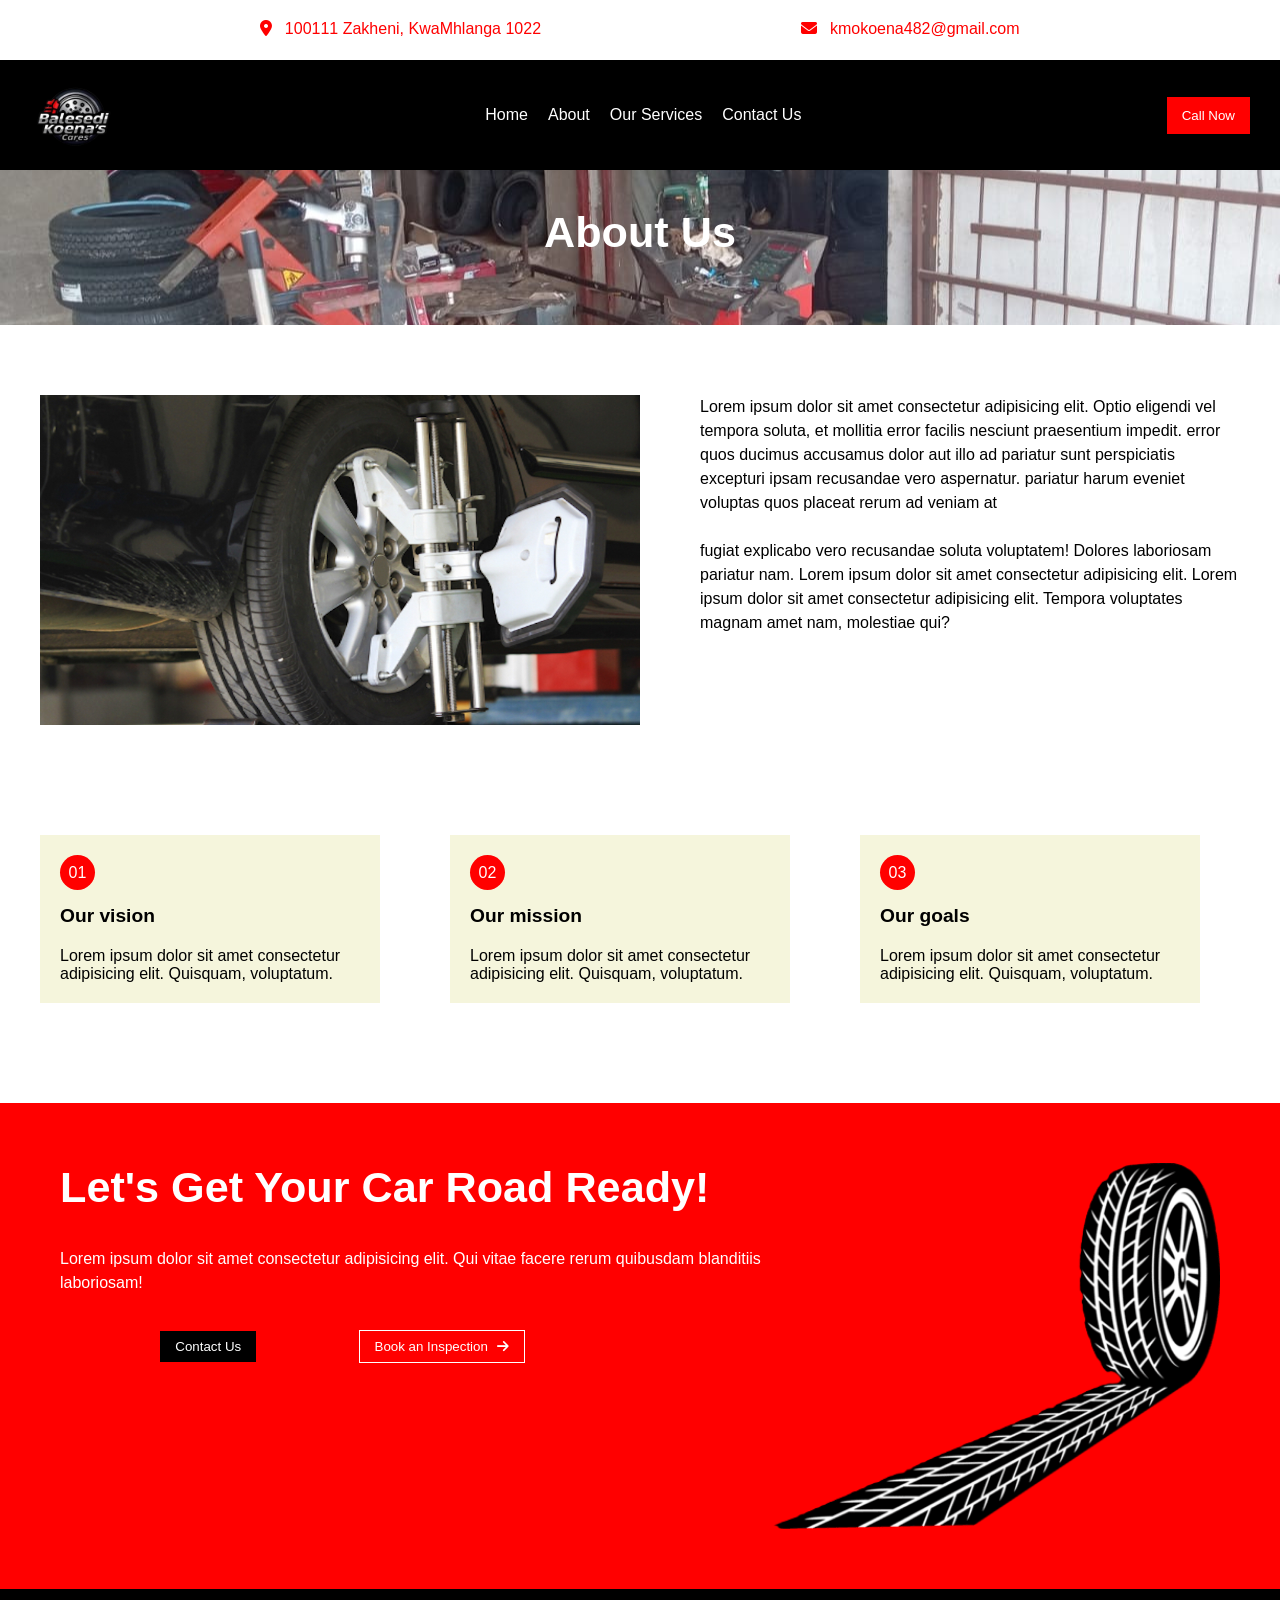
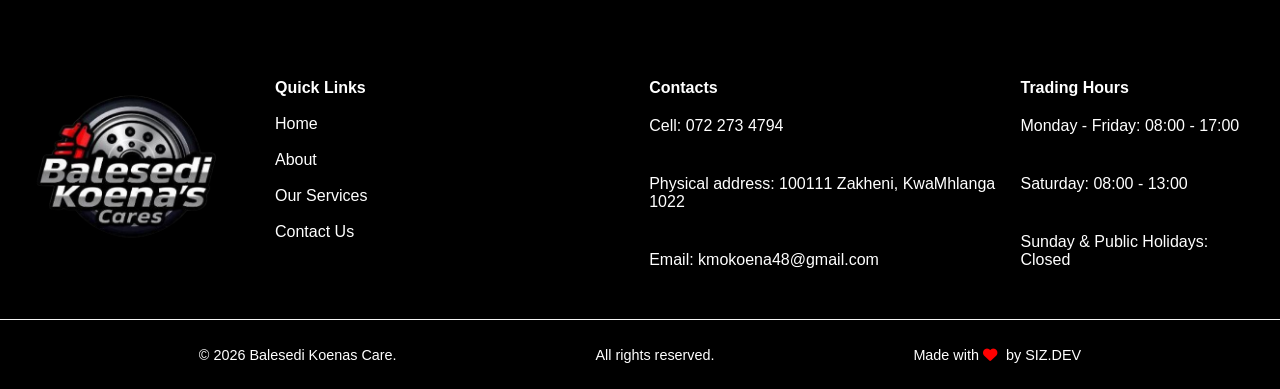
==== about.html @ 565638f7 "Replacing navigation menu images with font awesome icons" ====
<!DOCTYPE html>
<html lang="en">
<head>
    <meta charset="UTF-8">
    <meta name="viewport" content="width=device-width, initial-scale=1.0">
    <title>About us</title>

    <!-- Font awesome library -->
    <link rel="stylesheet" href="https://cdnjs.cloudflare.com/ajax/libs/font-awesome/6.5.1/css/all.min.css">

    <!-- sytle.css -->
     <link rel="stylesheet" href="style.css">

     <!-- responsive.css -->
      <link rel="stylesheet" href="responsive.css">

</head>
<body>
    <!-- Header section -->
     <section class="header" id="home">
        <div class="top-navigation">
            <div class="ctabar">
                <div class="ctabar-item">
                    <i class="fa-solid fa-location-dot"></i>
                    <a href="#">100111 Zakheni, KwaMhlanga 1022</a>
                </div>
                <div class="ctabar-item">
                    <i class="fa-solid fa-envelope"></i>
                    <a href="#">kmokoena482@gmail.com</a>
                </div>
            </div>
            <div class="navbar">
                <div class="logo">
                    <a href="index.html"><img src="images/Logo.png" alt="logo"></a>
                </div>

                <ul class="navlist">
                    <a href="index.html"><li>Home</li></a>
                    <a href="about.html"><li>About</li></a>
                    <a href="services.html"><li>Our Services</li></a>
                    <a href="contact.html"><li>Contact Us</li></a>
                </ul>

                <button class="btn quote-btn"> <a href="tel:0723735406">Call Now</a></button>

                <div class="humburger-container">
                    <i class="fa-solid fa-bars humburger-menu"></i>
                    <i class="fa-solid fa-xmark remove-menu"></i>
                </div>
            </div>
        </div>
     </section>
     <!-- End header section -->

    <!-- About section -->
    <section class="about" id="about">
        <div class="about-header">
            <h1>About Us</h1>
        </div>
        <div class="about-content">
            <div class="about-image">
                <img src="images/about-image.jpg" alt="about image">
            </div>
            <div class="about-text">
                <p>Lorem ipsum dolor sit amet consectetur adipisicing elit. 
                    Optio eligendi vel tempora soluta, et mollitia error facilis 
                    nesciunt praesentium impedit. error quos ducimus accusamus dolor 
                    aut illo ad pariatur sunt perspiciatis excepturi ipsam recusandae 
                    vero aspernatur.
                    pariatur harum eveniet voluptas quos placeat rerum ad veniam at 
                    <br><br>fugiat explicabo vero recusandae soluta voluptatem! Dolores 
                    laboriosam pariatur nam. Lorem ipsum dolor sit amet consectetur 
                    adipisicing elit. Lorem ipsum dolor sit amet consectetur adipisicing elit. 
                    Tempora voluptates magnam amet nam, molestiae qui?
                </p>
            </div>    
        </div>
        <div class="about-frameworks">
            <div class="framework">
                <span>01</span>
                <h3>Our vision</h3>
                <p>Lorem ipsum dolor sit amet consectetur adipisicing elit. 
                    Quisquam, voluptatum.
                </p>
            </div>
            <div class="framework">
                <span>02</span>
                <h3>Our mission</h3>
                <p>Lorem ipsum dolor sit amet consectetur adipisicing elit. 
                    Quisquam, voluptatum.
                </p>
            </div>
            <div class="framework">
                <span>03</span>
                <h3>Our goals</h3>
                <p>Lorem ipsum dolor sit amet consectetur adipisicing elit. 
                    Quisquam, voluptatum.
                </p>
            </div>
        </div>
    </section>
    <!-- End about section -->

    <!-- CTA Section -->
    <section class="cta">
        <div class="cta-container">
            <div class="cta-text">
                <h3>Let's Get  Your Car Road Ready!</h3>
                <p>Lorem ipsum dolor sit amet consectetur adipisicing elit. Qui vitae facere rerum 
                    quibusdam blanditiis laboriosam!
                </p>
                <div class="cta-btns">
                    <a href="contact.html"><button class="btn btn-1">Contact Us</button></a>
                    <a href="booking.html"><button class="btn btn-2">Book an Inspection <i class="fa-solid fa-arrow-right"></i></button></a>
                </div>
            </div>
            <div class="cta-image">
                <img src="images/tire-and-track-illustration-png.png" alt="car-avatar">
            </div>
        </div>
    </section>
    <!-- End CTA Section -->

    <!-- footer -->
    <section class="footer">
        <div class="footer-container">
            <div class="logo-poster">
                <img src="images/Logo.png" alt="logo">
            </div>
            <div class="quick-links">
                <h4>Quick Links</h4>
                <ul class="links-list">
                    <a href="index.html"><li>Home</li></a>
                    <a href="about.html"><li>About</li></a>
                    <a href="services.html"><li>Our Services</li></a>
                    <a href="contact.html"><li>Contact Us</li></a>
                </ul>
            </div>
            <div class="contacts">
                <h4>Contacts</h4>
                <div class="contact">
                    Cell: 072 273 4794
                </div>
                <div class="contact">
                    Physical address: 100111 Zakheni, KwaMhlanga 1022
                </div>
                <div class="contact">
                    Email: kmokoena48@gmail.com
                </div>
            </div>
            <div class="trading-hours">
                <h4>Trading Hours</h4>
                <div class="trading-hour">
                    Monday - Friday: 08:00 - 17:00
                </div>
                <div class="trading-hour">
                    Saturday: 08:00 - 13:00
                </div>
                <div class="trading-hour">
                    Sunday & Public Holidays: Closed
                </div>
            </div>
        </div>
        <div class="copyright">
            <p>&copy; 2026 Balesedi Koenas Care.</p><p>All rights reserved.</p> <p>Made with <i class="fa-solid fa-heart"></i> by <a href="https://sizwedoctormkoneni.github.io/MyPortfolio/">SIZ.DEV</a></p>
        </div>
    </section>
    <!-- End footer -->
    
    <script src="script.js"></script>
</body>
</html>
---- style.css ----
*{
    margin: 0;
    padding: 0;
    box-sizing: border-box;
}

body{
    font-size: 16px;
    font-family: 'Poppins', Arial, Helvetica, sans-serif;
    color: black;
}

a{
    text-decoration: none;
    color: white;
}

.fa-arrow-right{
    margin-left: 5px;
}

.btn{
    width: auto;
    height: 37px;
    padding: 8px 15px;
    border: none;
    font-family: 'Poppins', Arial, Helvetica, sans-serif;
}

.header{
    display: flex;
    flex-direction: column;
    height: 100vh;
}

.top-navigation{
    display: flex;
    flex-direction: column;
    width: 100%;
    position: fixed;
    z-index: 1;
}

.ctabar{
    display: flex;
    flex-direction: row;
    justify-content: space-evenly;
    height: 55px;
    padding: 20px 0 40px 0;
    background-color: white;
    width: 100%;
}

.ctabar a{
    text-decoration: none;
    color: red;
}

.ctabar-item i{
    margin-right: 8px;
    color: red;
}

.navbar{
    display: flex;
    flex-direction: row;
    justify-content: space-between;
    align-items: center;
    background-color: black;
    color: #ffff;
    padding: 0 80px;
    width: 100%;
}

.logo{
    width: 100px;
    height:100px;
}

.logo img{
    width: 100%;
    height: 100%;
}

.navlist{
    display: flex;
    flex-direction: row;
}

.navlist a{
    text-decoration: none;
    margin: 0 20px;
    color: #ffff;
}

.navlist a li{
    list-style-type: none;
}

.navlist a li:hover{
    cursor: pointer;
    color: red;
}

.quote-btn{
    background-color: red;
    color: #ffff;
}

.quote-btn a{
    text-decoration: none;
    color: #ffff;
}

.quote-btn:hover{
    cursor: pointer;
    background-color: rgb(190, 170, 170);
    color: #ffff;
}

.humburger-container{
    display: none;
}

.hero-section{
    position: relative;
    top: 120px;
}

.hero-text{
    position: absolute;
    width: 90%;
    height: auto;
    top: 25%;
    left: 5%;
    color: #ffff;
    display: flex;
    flex-direction: column;
    align-items: center;
    justify-content: space-evenly;
}

.hero-text h1{
    font-size: 2.5em;
    text-align: center;
    margin-bottom: 10px;
}

.hero-text p{
    text-align: center;
    font-size: 1.2rem;
    line-height: 1.5;
    margin-bottom: 25px;
    width: 80%;
}

.hero-image{
    width: 100%;
    height: 100%;
    background-position: center;
    background-size: cover;
}

/*#########################################################################################*/

.services{
    display: flex;
    flex-direction: column;
    align-items: center;
    padding: 100px 80px;
    margin-top: 70px;
    align-items: center;
}

h3{
    font-size: 2.5rem;
    margin-bottom: 20px;
}

.services p{
    width: 50%;
    text-align: center;
    line-height: 1.5;
    margin-bottom: 40px;
}

.services-container{
    display: flex;
    align-items: center;
    justify-content: center;
    gap: 40px;
    flex-wrap: wrap;
}

.service{
    width: 400px;
    height: 300px;
    position: relative;
    background-color: black;
}

.service:hover .service-image img{
    opacity: 0.7;
    box-shadow: 0 0 10px red;
}

.service-image{
    width: 100%;
    height: 100%;
}

.service-image img{
    width: 100%;
    height: 100%;
    opacity: 0.4;
}

.service-description{
    position: absolute;
    bottom: 1%;  
    color: #ffff;
    padding: 20px;
}

.service-description p{
    width: 100%;
    text-align: left;
    margin-top: 5px;
    font-size: 0.9rem;
}

.service-description h4{
    text-transform: uppercase;
    margin-top: 12px;
    font-size: 1.4rem;
}

.service-description i{
    color: red;
    font-size: 30px;
}

.explore-btn{
    display: flex;
    justify-content: center;
    width: 100%;
    height: auto;
    margin-top: 60px;
}


.explore-btn button{
    width: auto;
    height: 40px;
    padding: 0 20px;
    background-color: red;
    color: #ffff;
    border: none;
}

.explore-btn button:hover{
    cursor: pointer;
    background-color: rgb(190, 170, 170);
    color: #ffff;
}

/*#########################################################################################*/

.cta{
    display: flex;
}

.cta-container{
    display: flex;
    flex-direction: row;
    padding: 100px 140px;
    width: 100%;
    background-color: red;
    color: #ffff;
}

.cta-text{
    display: flex;
    flex-direction: column;
    width: 65%;
}

.cta-text h3{
    font-size: 4.5rem;
    margin-bottom: 35px;
}

.cta-text p{
    line-height: 1.5;
    margin-bottom: 35px;
    width: 70%;
}

.cta-btns{
    width: 45%;
    display: flex;
    justify-content: space-evenly;
}

.cta-btns .btn-1{
    background-color: black;
    color: #ffff;
}

.cta-btns .btn-2{
    background-color: red;
    border: 1px solid #ffff; 
    color: white;
}

.cta-btns .btn:hover{
    cursor: pointer;
    background-color: rgb(190, 170, 170);
    border: 1px solid rgb(190, 170, 170);
}

.cta-image{
    width: 45%;
}

.cta-image img{
    width: 100%;
}

/*#########################################################################################*/

.footer-container{
    display: flex;
    flex-direction: row;
    justify-content: space-evenly;
    background-color: black;
    color: #ffff;
    padding-bottom: 40px;
}

.quick-links{
    margin-top: 90px;
}

.links-list a{
    text-decoration: none;
    margin: 20px;
    color: #ffff;
}

.links-list a:hover{
    cursor: pointer;
    color: red;
}

.links-list a li{
    list-style-type: none;
}

.contacts{
    display: flex;
    flex-direction: column;
    margin-top: 90px;
    align-items: flex-start;
}

.contacts .contact{
    margin: 20px;
    margin-left: 0;
}


.logo-poster{
    display: flex;
    align-items: center;
}

.logo-poster img{
    width: 250px;
    height: 250px;
}

.trading-hours{
    display: flex;
    flex-direction: column;
    align-items: flex-start;
    margin-top: 90px;
}

.trading-hour{
    display: flex;
    flex-direction: row;
    justify-content: space-between;
    margin: 20px;
    margin-left: 0;

}

.copyright{
    display: flex;
    justify-content: space-evenly;
    align-items: center;
    height: 70px;
    background-color: black;
    color: #ffff;
    border-top: 1px solid whitesmoke;
}

.copyright p{
    font-size: 0.9rem;
}

.copyright a:hover{
    cursor: pointer;
    color: red;
}

.copyright i{
    color: red;
    margin-right: 5px;
}

/*#########################################################################################*/

.about{
    display: flex;
    flex-direction: column;
    align-items: center;
    height: auto;
    padding-bottom: 60px;
}

.about-header{
    margin-top: 140px;
    height: 200px;
    width: 100%;
    display: flex;
    align-items: center;
    justify-content: center;
    background-image: url(images/about-us\ \(2\).jpg);
    background-position: center;
    background-size:cover;
    background-repeat: no-repeat;
}

.about-content{
    padding: 40px 80px;
    margin-top: 30px;
    display: flex;
    flex-direction: row;
}

.about-content p{
    line-height: 1.5;
    margin-bottom: 20px;
}

.about-frameworks{
    display: flex;
    flex-direction: row;
    padding: 40px 80px;
    margin-top: 30px;
}

.framework{
    width: 30%;
    display: flex;
    flex-direction: column;
    flex-wrap: wrap;
    margin-right: 40px;
    height: auto;
    background-color:beige;
    padding: 20px;
}

.framework span{
    width: 35px;
    height: 35px;
    background-color: red;
    color: white;
    border-radius: 50%;
    display: flex;
    align-items: center;
    justify-content: center;
}

.framework h3{
    font-size: 1.2em;
    margin-top: 15px;
    font-weight: 600;
}

.about-text{
    width: 50%;
    padding: 0 0 0 120px;
}

.about-image{
    width:40%;
    display: flex;
    align-items: center;
    justify-content: center;
    background-color: black;
    height: 350px;
}

.about-image img{
    width: 90%;
    height: 90%;
}

.about-header h1{
    font-size: 2.7rem;
    color: white;
}

.header{
    height: auto;
}

/*#########################################################################################*/

.contact{
    display: flex;
    flex-direction: column;
    align-items: center;
    height: auto;
}

.contact-header{
    margin-top: 140px;
    height: 200px;
    width: 100%;
    display: flex;
    align-items: center;
    justify-content: center;
    background-image: url(images/contact-us.jpg);
    background-position: center;
    background-size:cover;
    background-repeat: no-repeat;
}

.contact-header h1{
    font-size: 2.7rem;
    color: white;
}

.sub-heading{
    margin: 40px 0 40px 0;
}

.contact-content{
    width: 100%;
    display: flex;
    flex-wrap: wrap;
    gap: 30px;
    padding: 20px 0;
    flex-direction: row;
    justify-content: space-evenly;
    margin-bottom: 40px;
}

.content{
    display: flex;
    flex-direction: column;
    align-items: center;   
    width: 30%;
}

.location-map{
    width: 90%;
    display: flex;
    flex-direction: column;
    align-items: center;
    margin-bottom: 60px;
}

.location-map h2{
    margin-bottom: 30px;
}

.location-map iframe{
    width: 100%;
    height: 300px;
    background-position: center;
    background-size: cover;
    background-repeat: no-repeat;
}

.content h2{
    margin-bottom: 15px;
}

.contact-form{
    display: flex;
    flex-direction: column;
    width: 50%;
    align-items: center;
    padding: 20px;
    margin-bottom: 60px;
}

.contact-form h2{
    margin-bottom: 20px;
}

.contact-form form{
    width: 100%;
}

.contact-form .fieldset{
    margin: 0;
    padding: 0;
    display: flex;
    border: none;
    margin-bottom: 20px;
    width: calc(100% - 10px);
}

.contact-form .fieldset div{
    display: flex;
    flex-direction: column;
    width: 100%;
}

#name input, #email input, #message textarea{
    width: 100%;
    height: 30px;
    background-color: white !important;
    color: black;
    outline: none;
    border: none;
    border-bottom: 1px solid red;
}

input::placeholder, textarea::placeholder{
    font-family: 'Poppins', sans-serif;
    font-size: 16px;
}

#message textarea{
    field-sizing: content;
    height: 100px;
    margin-bottom: 5px;
    resize: none;
}

#message span{
    opacity: 60%;
}

.message-btn{
    display: flex;
    align-items: center;
    justify-content: center;
}

.message-btn button{
    width: 30%;
    height: 40px;
    background-color: red;
    color: #ffff;
    border: none;
}

/*########################################################################*/
.our-services{
    display: flex;
    flex-direction: column;
}

.service-header{
    margin-top: 150px;
    height: 200px;
    width: 100%;
    display: flex;
    align-items: center;
    justify-content: center;
    background-image: url(images/Services.jpg);
    background-position: center;
    background-size:cover;
    background-repeat: no-repeat;
    color: white;
}

.service-header h1{
    font-size: 2.7em;
}

.service-content{
    display: flex;
    flex-direction: column;
    padding: 20px;
    align-items: center;
}

.service-content p{
    margin: 30px 0;
}

.service-cards{
    display: flex;
    flex-wrap: wrap;
    padding: 40px;
    gap: 40px;
    justify-content: center;
}

.card{
    width: 27%;
    height: 430px;
    display: flex;
    flex-direction: column;
}

.card p{
    margin: 0;
}

.card img{
    width: 100%;
    height: 55%;
}

.card h3{
    font-size: 1.4em;
    margin-top: 15px;
    margin-bottom: 5px;
}

/*#######################################################################*/

.inspection-booking{
    display: flex;
    flex-direction: column;
    justify-content: center;
    align-items: center;
}

.inspection-booking-header{
    margin-top: 160px;
    height: 160px;
    width: 100%;
    display: flex;
    align-items: center;
    justify-content: center;
    background-image: url(images/book-an-inspection.png);
    background-position: center;
    background-size:cover;
    background-repeat: no-repeat;
    color: white;
}

.form-container{
    display: flex;
    flex-direction: column;
    justify-content: center;
    padding: 40px 80px 80px 80px;
    width: 70%;
}

.form-description{
    margin-bottom: 40px;
    line-height: 1.5;
    text-align: center;
}

.form h3{
    margin-bottom: 10px;
    font-size: 1.5rem;
}

.form-container .fieldset-vehicle-info, .fieldset-contact-info, .fieldset-inspection-info{
    padding: 0;
    display: flex;
    flex-wrap: wrap;
    gap: 35px;
    border: none;
    width: 100%;
    margin: 40px 0;
}

.form-container .fieldset-vehicle-info div, .fieldset-contact-info div, .fieldset-inspection-info div{
    display: flex;
    flex-direction: column;
    width: 45%;
}

.form-container .fieldset-inspection-info div:nth-last-of-type(1){
    width: 94%;
}

.form-container .fieldset-vehicle-info div input, .fieldset-contact-info div input, .fieldset-inspection-info div input{
    width: 100%;
    height: 30px;
    background-color: white;
    color: black;
    margin-top: 12px;
    outline: none;
    border: none;
    border-bottom: 1px solid red;
}

.form-container .fieldset-inspection-info div textarea{
    field-sizing: content;
    height: 100px;
    margin-bottom: 5px;
    resize: none;
}

input[type="text"], input[type="email"], input[type="tel"], input[type="date"], input[type="time"], textarea{
    font-family: 'Poppins', sans-serif;
    font-size: 16px;
}

.form-container .quote-btn{
    width: 30%;
}
---- responsive.css ----
/********************************
    Large Devices - 1470px
*********************************/
@media (max-width: 1470px){

    .navbar{
        justify-content: space-between;
        padding: 10px 30px;
    }

    .logo{
        width: 90px;
        height:90px;
    }

    .navlist a{
        margin: 0 10px;
    }

    /*#########################################################################################*/

    .hero-image{
        height: 90vh;
    }

    .hero-text h1{
        font-size: 2.3rem;
        width: 70%;
        text-align: center;
        margin-bottom: 15px;
    }

    .hero-text p{
        margin-bottom: 15px;
    }

    .hero-text .quote-btn{
        margin-top: 30px;
    }

    /*#########################################################################################*/

    .about-header{
        height: 185px;
    }

    .about-content{
        padding: 40px;
    }

    .about-text{
        padding: 0;
        padding-left: 60px;
        width: 50%;
    }

    .about-image{
        width: 50%;
        height: 330px;
    }

    .about-image img{
        width: 100%;
        height: 100%;
    }

    .about-frameworks{
        padding: 40px 40px;
        gap: 30px;
        width: 100%;
    }

    /*#####################################################################*/
    .service-header{
        height: 185px;
    }

    .service-cards{
        padding: 20px;
        gap: 50px;
    }

    .card{
        width: 35%;
        height: auto;
    }

    .card img{
        height: 57%;
    }

    .card h3{
        font-size: 1.2em;
    }



    /*#########################################################################################*/

    .services{
        padding-top: 100px;
        padding-left: 50px;
        padding-right: 50px;
    }

    .services h3{
        margin-bottom: 30px;
    }

    .services p{
        width: 80%;
        margin-bottom: 30px;
    }

    .services-container{
        gap: 30px;
    }

    .service{
        width: 80%;
        height: 400px;
    }

    .service-image{
        width: 100%;
    }

    .service-image img{
        width: 100%;
    }

    /*#########################################################################################*/

    .contact-header{
        height: 185px;
    }

    .sub-heading{
        margin: 40px 0 40px 0;
    }

    .contact-content{
        width: 100%;
        display: flex;
        flex-wrap: wrap;
        gap: 30px;
        padding: 20px 0;
        flex-direction: row;
        justify-content: space-evenly;
        margin-bottom: 40px;
    }

    .content{ 
        width: 45%;
    }

    .content iframe{
        width: 100%;
        height: 250px;
    }

    .contact-form{
    width: 70%;
    }

    /*#########################################################################################*/

    .cta-container{
        padding: 60px;
    }

    .cta-text{
        width: 70%;
    }

    .cta-text h3{
        font-size: 2.7rem;
    }

    .cta-text p{
        width: 100%;
    }

    .cta-btns{
        width: 80%;
        align-items: center;
    }

    .cta-btns .btn{
        width: auto;
        height: auto;
        margin: 0 2px;
    }

    .cta-btns .btn:nth-of-type(2){
        margin-left: 2px;
    }

    .cta-image{
        width: 45%;
        display: flex;
        align-items: center;
    }

    .cta-image img{
        width: 100%;
    }

    /*#########################################################################################*/

    .footer-container{
        padding: 0 20px 30px 20px;
    }

    .logo-poster{
        margin-top: 45px;
        margin-right: 35px;
    }

    .quick-links{
        width: 33%;
    }

    .contacts{
        align-items: flex-start;
    }

    .logo-poster img{
        width: 220px;
        height: 220px;
    }

/*###################################################################################*/
    .inspection-booking-header{
        margin-top: 140px;
    }

    .form-container .message-btn .btn{
        width: 40%;
    }    
}

/******************************** 
    Medium Devices - 1024px
*********************************/
@media (max-width: 1024px){

/*####################################################################################*/    
    .form-container{
        padding: 40px 70px 80px 70px;
        width: 85%;
    }

    .form h3{
        font-size: 1.3rem;
    }

    .form-container .fieldset-vehicle-info, .fieldset-contact-info, .fieldset-inspection-info{
        gap: 40px;
    }

    .form-container .fieldset-inspection-info div:nth-last-of-type(1){
        width: 94%;
    }

    .form-container .fieldset-vehicle-info div input, .fieldset-contact-info div input, .fieldset-inspection-info div input{
        margin-top: 0;
    }
}

/******************************** 
    Medium Devices - 780px
*********************************/
@media (max-width: 780px){

    body{
        font-size: 14px;
    }
    .ctabar{
        height: auto;
        flex-direction: column;
        align-items: center;
        padding-bottom: 20px;
    }

    .ctabar-item{
        margin-bottom: 7px;
    }
    
    .logo img{
        width: 90px;
        height: 90px;
    }

    .navlist{
        position: absolute;
        top: 120px;
        left: 0;
        height: 350px;
        width: 100%;
        background-color: black;
        display: none;
        flex-direction: column;
        justify-content: space-between;
        text-align: left;
        transition: .3s ease;
        z-index: 1;
        padding: 100px 0 40px 20px;
    }

    .navlist.active{
        display: flex;
    }

    .humburger-container{
        display: flex;
        align-items: center;
        justify-content: center;
        z-index: 1;
    }

    .humburger-container i{
        color: red;
        font-size: 1.8rem;
        width: 100%;
        height: 100%;
    }

    .humburger-container:hover{
        cursor: pointer;
    }

    .humburger-menu{
        width: 40px;
        height: 40px;
    }

    .humburger-container.active .humburger-menu{
        display: none;
    }

    .humburger-container.active .remove-menu{
        display: flex;
        width: 40px;
        height: 40px;
        position: relative;
    }

    .humburger-container .remove-menu{
        display: none;
    }

    /*#########################################################################################*/

    .hero-image{
        height: 85vh;
    }

    .hero-text{
        top: 20%;
        left: 10%;
        width: 80%;
        text-align: center;
    }

    .hero-text h1{
        margin-bottom: 25px;
        font-size: 2rem;
    }

    .hero-text p{
        margin-bottom: 10px;
        width: 100%;
        font-size: 1.1em;
    }

    .hero-text .quote-btn{
        margin-top: 15px;
    }

    /*#########################################################################################*/

    .about{
        padding-top: 38px;
        text-align: center;
    }

    .about-header{ 
        height: 160px;
        margin-top: 140px;
    }

    .about-content{
        flex-direction: column;
        padding: 40px;
        align-items: center;
    }

    .about-image{
        width: 95%;
    }

    .about-text{
        margin-top: 60px;
        width: 90%;
        padding: 0;
        text-align: center;
    }

    .about-frameworks{
        flex-direction: column;
        align-items: center;
        margin: 0;
    }

    .framework{
        width: 90%;
        margin-right: 0;
        display: flex;
        align-items: center;
    }

    .framework span{
        letter-spacing: 1px;
    }

    .explore-btn{
        display: flex;
        justify-content: center;
        width: 100%;
        height: auto;
        margin-top: 60px;
    }
    

    /*####################################################################*/

    .our-services{
        padding-top: 38px;
        padding-bottom: 50px;
    }

    .service-header{
        height: 160px;
    }

    .service-content{
        padding: 10px;
        text-align: center;
    }

    .service-cards{
        padding: 10px;
        gap: 50px;
    }

    .card{
        width: 40%;
        height: auto;
    }

    .card img{
        height: 57%;
    }

    .card h3{
        font-size: 1.2em;
    }

    /*#########################################################################################*/

    .services{
        padding: 100px 50px;
    }

    .services h3{
        margin-bottom: 0;
        text-align: center;
    }

    .services p{
        width: 90%;
        margin: 35px 0;
    }

    .services a{
        width: 100%;
    }

    .service{
        width: 100%;
        height: auto;
    }

    .service-description h4{
        font-size: 1.4rem;
    }

    .service-description p{
        margin: 5px 0 0 0;
    }

    .explore-btn a{
        width: 100%;
        height: auto;
        display: flex;
        justify-content: center;
    }

    /*#########################################################################################*/

    .contact{
        padding-top: 65px;
    }

    .contact-header{
        height: 160px;
    }

    .contact-content{
        width: 100%;
        display: flex;
        flex-wrap: wrap;
        gap: 30px;
        padding: 30px;
        flex-direction: row;
        justify-content: space-evenly;
        margin-bottom: 40px;
    }

    .content{ 
        width: 47%;
    }

    .content iframe{
        width: 100%;
        height: 250px;
    }

    .contact-form{
    width: 80%;
    }

    .contact-form .message-btn button{
        width: 35%;
    }

    /*#########################################################################################*/

    .cta-container{
        flex-direction: column;
        padding: 70px 50px;
        align-items: center;
    }

    .cta-text{
        align-items: center;
        width: 100%;
    }
    .cta-text h3{
        text-align: center;
        font-size: 2.6rem;
    }

    .cta-text p{
        width: 80%;
        text-align: center;
    }

    .cta-btns{
        width: 75%;
    }

    .cta-btns .btn{
        width: auto;
        height: auto;
    }

    .cta-btns .btn:nth-of-type(2){
        border: 1px solid;
    }

    .cta-btns .btn:nth-of-type(2):hover{
        border: none;
    }

    .cta-image{
        width: 100%;
        display: flex;
        align-items: center;
        justify-content: center;
        margin-top: 30px;
    }

    .cta-image img{
        width: 65%;
        height: 65%;
    }

    /*#########################################################################################*/

    .footer-container{
        flex-direction: column;
        align-items: center;
    }

    .footer-container h4{
        font-size: 1.6em;
    }

    .contacts{
        margin-bottom: 30px;
        align-items: center;
    }

    .trading-hours{
        align-items: center;
        margin-top: 30px;
    }

    .trading-hours h4{
        margin-bottom: 15px;
    }

    .trading-hour{
        margin: 0;
        margin-bottom: 10px;
    }

    .quick-links, .contacts{
        text-align: center;
        width: 60%;
        margin-top: 30px;
    }

    .contacts .contact{
        margin: 0;
        padding: 10px 0;
    }

    .footer-container .contacts h4{
        margin-bottom: 20px;
    }

    .logo-poster{
        margin-bottom: 30px;
    }

    .logo-poster img{
        width: 200px;
        height: 200px;
    }

/*#################################################################################*/
    .inspection-booking-header{
        margin-top: 170px;
    }

.form-container{
        padding: 40px 70px 80px 70px;
        width: 90%;
    }

    .form h3{
        font-size: 1.2rem;
    }

    .form-container .fieldset-vehicle-info div, .fieldset-contact-info div, .fieldset-inspection-info div{
        display: flex;
        flex-direction: column;
        width: 100%;
    }

    .form-container .fieldset-inspection-info div:nth-last-of-type(1){
        width: 98%;
    }  

    .form-container .quote-btn{
        width: 50%;
        height: auto;
    }
    
}

/******************************** 
    Extra Small Devices - 480px 
*********************************/
@media (max-width: 480px) {
    body{
        font-size: 12px;
    }

    .ctabar{
        display: flex;
        flex-direction: column;
        align-items: center;
        height: auto;
        padding: 20px;
    }

    .ctabar-item{
        margin-bottom: 5px;
    }

    .navbar{
        display: flex;
        flex-direction: row;
        align-items: center;
        justify-content:space-between;
        padding: 0 20px;
    }

    .navlist{
        display: none;
        top: 86px;
    }

    .humburger-container{
        display: flex;
    }

    .humburger-container img{
        width: 40px;
        height: 40px;
    }

    .remove-menu{
        display: none;
    }

    .logo{
        width: 80px;
        height: 80px;
    }

    .btn{
        padding: 7px;
    }

    .quote-btn{
        height: auto;
    }

    .hero-section{
        height: 88vh;
    }

    .hero-image{
        height: 100%;
    }

    .hero-text{
        top: 15%;
        left: 0;
        padding: 0;
        width: 100%;
    }

    .hero-text h1{
        text-align: center;
        font-size: 1.6rem;
        margin-bottom: 15px;
    }

    .hero-text p{
        margin-bottom: 10px;
        width: 90%;
        font-size: 14px;
    }

    .hero-text .quote-btn{
        margin-top: 15px;
    }

    .about{
        align-items: center;
        padding-top: 25px;
    }
    .about-header{ 
        height: 140px; 
    }

    .about-content{
        padding: 40px 30px;
    }

    .about-frameworks{
        width: 100%;
    }

    .framework{
        width: 100%;
        padding: 15px;
    }

    /*#################################################################*/

    .our-services{
        padding-top: 0;
    }

    .service-header{
        height: 140px;
    }

    .service-content{
        padding: 20px;
    }

    .service-content p{
        text-align: center;
    }

    .service-cards{
        padding: 10px;
        gap: 30px;
    }

    .card{
        width: 100%;
        height: auto;
        align-items: center;
    }

    .card img{
        height: 57%;
    }

    .card h3{
        font-size: 1.2em;
    }

    /*#################################################################*/

    .contact{
        padding-top: 25px;
    }

    .contact-header{
        height: 140px;
    }

    .sub-heading{
        margin-bottom: 20px;
    }
    .contact .contact-form{
        margin-bottom: 10px;
    }

    .contact-form .message-btn{
        width: 100%;
    }

    .contact-form .message-btn button{
        width: 100%;
    }

    .contact-content{
        margin-bottom: 10px;
    }

    .services{
        padding: 100px 20px;
    }

    .services h3{
        text-align: center;
        width: 100%;
        font-size: 2.2rem;
        margin-bottom: 30px;
    }

    .services p{
        width: 100%;
        margin-bottom: 30px;
    }

    .services-container{
        padding: 0;
    }

    .service{
        width: 100%;
    }

    .service-image img{
        width: 100%;
    }

    .service-description{
        display: flex;
        flex-direction: column;
        align-items: center;
        justify-content: center;
        padding: 15px;
    }

    .service-description h4{
        text-align: center;
        font-size: 1rem;
        margin-top: 10px;
    }

    .service-description p{
        text-align: center;
        margin: 0;
        font-size: small;
    }

    .service-description .fa-solid{
        width: 27px;
        height: 27x;
    }

    .explore-btn a{
        width: 100%;
        height: auto;
        display: flex;
        justify-content: center;
    }

    .explore-btn .btn{
        width: 70%;
    }

    .cta-container{
        width: 100%;
        display: flex;
        flex-direction: column;
        align-items: center;
        padding: 60px 20px;
    }

    .cta-text{
        width: 100%;
        text-align: center;
        align-items: center;
    }

    .cta-text h3{
        font-size: 2.2em;
        margin-bottom: 30px;
    }

    .cta-text p{
        width: 80%;
    }

    .cta-btns{
        width: 100%;
        flex-direction: column;
    }

    .cta-btns a{
        width: 70%;
    }

    .cta-btns .btn-1{
        width: 100%;
        height: auto;
        margin-bottom: 15px;
    }

    .cta-btns .btn-2{
        border: 1px solid;
        width: 100%;
    }

    .cta-btns .btn-2:hover{
        border: none;
    }

    .cta-image{
        width: 100%;
        display: flex;
        align-items: center;
        justify-content: center;
        margin-top: 30px;
    }

    .cta-image img{
        width: 70%;
        height: 70%;
    }

    .footer-container{
        flex-direction: column;
        align-items: center;
    }

    .footer-container h4{
        font-size: 1.3em;
    }

    .contacts{
        margin-bottom: 30px;
    }

    .quick-links, .contacts{
        text-align: center;
        width: 60%;
        margin-top: 30px;
    }

    .contacts .contact{
        margin: 0;
        padding: 5px 0;
    }

    .trading-hours h4{
        margin-bottom: 15px;
    }

    .trading-hour{
        margin: 0;
        margin-bottom: 10px;
    }

    input::placeholder, textarea::placeholder{
        font-family: 'Poppins', sans-serif;
        font-size: 12px;
    }   

    .footer-container .contacts h4{
        margin-bottom: 20px;
    }

    .logo-poster{
        margin: 20px 0 0 0;
    }

    .logo-poster img{
        width: 130px;
        height: 130px;
    }

    .copyright{
        flex-direction: column;
        padding: 30px 0;
        height: auto;
    }

    .copyright p{
        margin: 5px 0;
        text-align: center;
    }

    /*##########################################################################*/
    .inspection-booking-header{
        margin-top: 130px;
        height: 160px;
    }

    .form-container{
        padding: 40px 40px 80px 40px;
        width: 100%;
    }

    .form{
        width: 100%;
        display: flex;
        flex-direction: column;
        align-items: center;
    }

    .form h3, p{
        text-align: center;
    }

    .form-container .message-btn{
        width: 100%;
        height: auto;
    }

    .form-container .message-btn .btn{
        width: 100%;
        height: auto;
    }

    .form-container .fieldset-vehicle-info, .fieldset-contact-info, .fieldset-inspection-info{
        margin-top: 20px;
    }

    .form-container .fieldset-vehicle-info div, .fieldset-contact-info div, .fieldset-inspection-info div{
        display: flex;
        flex-direction: column;
        width: 100%;
    }
}
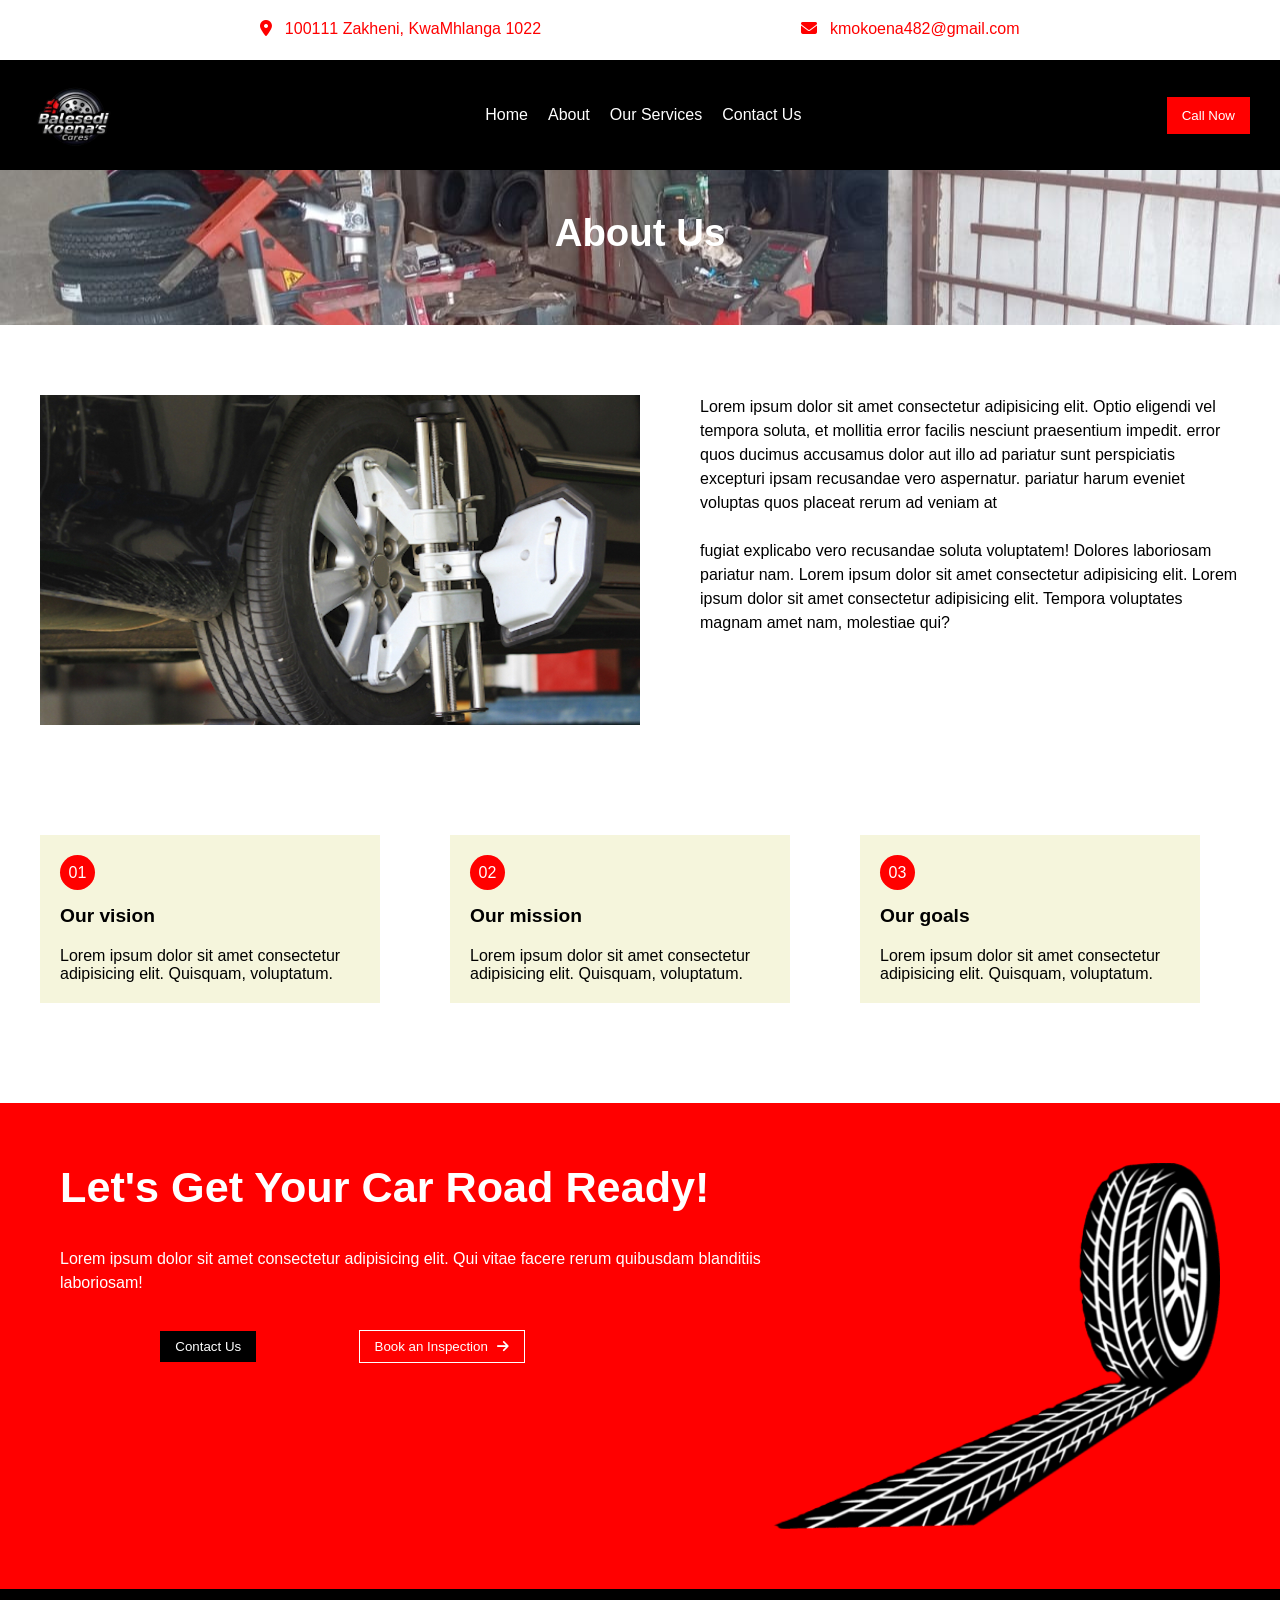
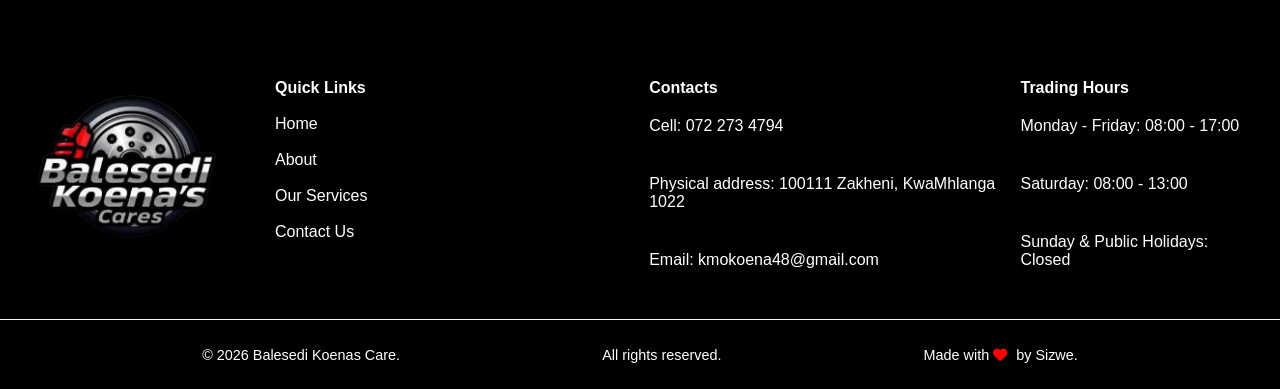
==== commit 274303f4: "Random commit" ====
--- a/about.html
+++ b/about.html
@@ -162,7 +162,7 @@
             </div>
         </div>
         <div class="copyright">
-            <p>&copy; 2026 Balesedi Koenas Care.</p><p>All rights reserved.</p> <p>Made with <i class="fa-solid fa-heart"></i> by <a href="https://sizwedoctormkoneni.github.io/MyPortfolio/">SIZ.DEV</a></p>
+            <p>&copy; 2026 Balesedi Koenas Care.</p><p>All rights reserved.</p> <p>Made with <i class="fa-solid fa-heart"></i> by Sizwe.</p>
         </div>
     </section>
     <!-- End footer -->
--- a/style.css
+++ b/style.css
@@ -201,7 +201,7 @@
 
 .service:hover .service-image img{
     opacity: 0.7;
-    box-shadow: 0 0 10px red;
+    box-shadow: 0 0 10px grey;
 }
 
 .service-image{
--- a/responsive.css
+++ b/responsive.css
@@ -42,6 +42,11 @@
 
     .about-header{
         height: 185px;
+        margin-top: 140px;
+    }
+
+    .about-header h1{
+        font-size: 2.4rem;
     }
 
     .about-content{
@@ -133,6 +138,11 @@
 
     .contact-header{
         height: 185px;
+        margin-top: 140px;
+    }
+
+    .contact-header h1{
+        font-size: 2.4rem;
     }
 
     .sub-heading{
@@ -232,7 +242,12 @@
 
 /*###################################################################################*/
     .inspection-booking-header{
+        height: 185px;
         margin-top: 140px;
+    }
+
+    .inspection-booking-header h1{
+        font-size: 2.4rem;
     }
 
     .form-container .message-btn .btn{
@@ -390,6 +405,10 @@
         margin-top: 140px;
     }
 
+    .about-header h1{
+        font-size: 2rem;
+    }
+
     .about-content{
         flex-direction: column;
         padding: 40px;
@@ -515,6 +534,10 @@
 
     .contact-header{
         height: 160px;
+    }
+
+    .contact-header h1{
+        font-size: 2rem;
     }
 
     .contact-content{
@@ -656,6 +679,10 @@
         margin-top: 170px;
     }
 
+    .inspection-booking-header h1{
+        font-size: 2rem;
+    }
+
 .form-container{
         padding: 40px 70px 80px 70px;
         width: 90%;
@@ -673,7 +700,15 @@
 
     .form-container .fieldset-inspection-info div:nth-last-of-type(1){
         width: 98%;
-    }  
+    }
+
+    input::placeholder, textarea::placeholder{
+        font-size: 14px;
+    }
+
+    input[type="text"], input[type="email"], input[type="tel"], input[type="date"], input[type="time"], textarea{
+        font-size: 14px;
+    }
 
     .form-container .quote-btn{
         width: 50%;
@@ -717,20 +752,30 @@
 
     .humburger-container{
         display: flex;
-    }
-
-    .humburger-container img{
+        align-items: center;
+        justify-content: center;
+        margin-top: 15px;
         width: 40px;
         height: 40px;
     }
 
+    .humburger-container i{
+        width: 40px;
+        height: 40px;
+    }
+
     .remove-menu{
         display: none;
     }
 
     .logo{
-        width: 80px;
-        height: 80px;
+        width: 70px;
+        height: 70px;
+    }
+
+    .logo img{
+        width: 100%;
+        height: 100%;
     }
 
     .btn{
@@ -776,16 +821,23 @@
         align-items: center;
         padding-top: 25px;
     }
+
     .about-header{ 
-        height: 140px; 
+        height: 140px;
+        margin-top: 120px;
+    }
+
+    .about-header h1{
+        font-size: 1.8rem;
     }
 
     .about-content{
-        padding: 40px 30px;
+        padding: 40px 20px;
     }
 
     .about-frameworks{
         width: 100%;
+        padding: 20px;
     }
 
     .framework{
@@ -837,7 +889,12 @@
     }
 
     .contact-header{
-        height: 140px;
+        height: 160px;
+        margin-top: 120px;
+    }
+
+    .contact-header h1{
+        font-size: 1.8rem;
     }
 
     .sub-heading{
@@ -845,6 +902,7 @@
     }
     .contact .contact-form{
         margin-bottom: 10px;
+        width: 90%;
     }
 
     .contact-form .message-btn{
@@ -1047,8 +1105,12 @@
 
     /*##########################################################################*/
     .inspection-booking-header{
-        margin-top: 130px;
+        margin-top: 120px;
         height: 160px;
+    }
+
+    .inspection-booking-header h1{
+        font-size: 1.8rem;
     }
 
     .form-container{
@@ -1086,4 +1148,8 @@
         flex-direction: column;
         width: 100%;
     }
+
+    input[type="text"], input[type="email"], input[type="tel"], input[type="date"], input[type="time"], textarea{
+        font-size: 12px;
+    }
 }
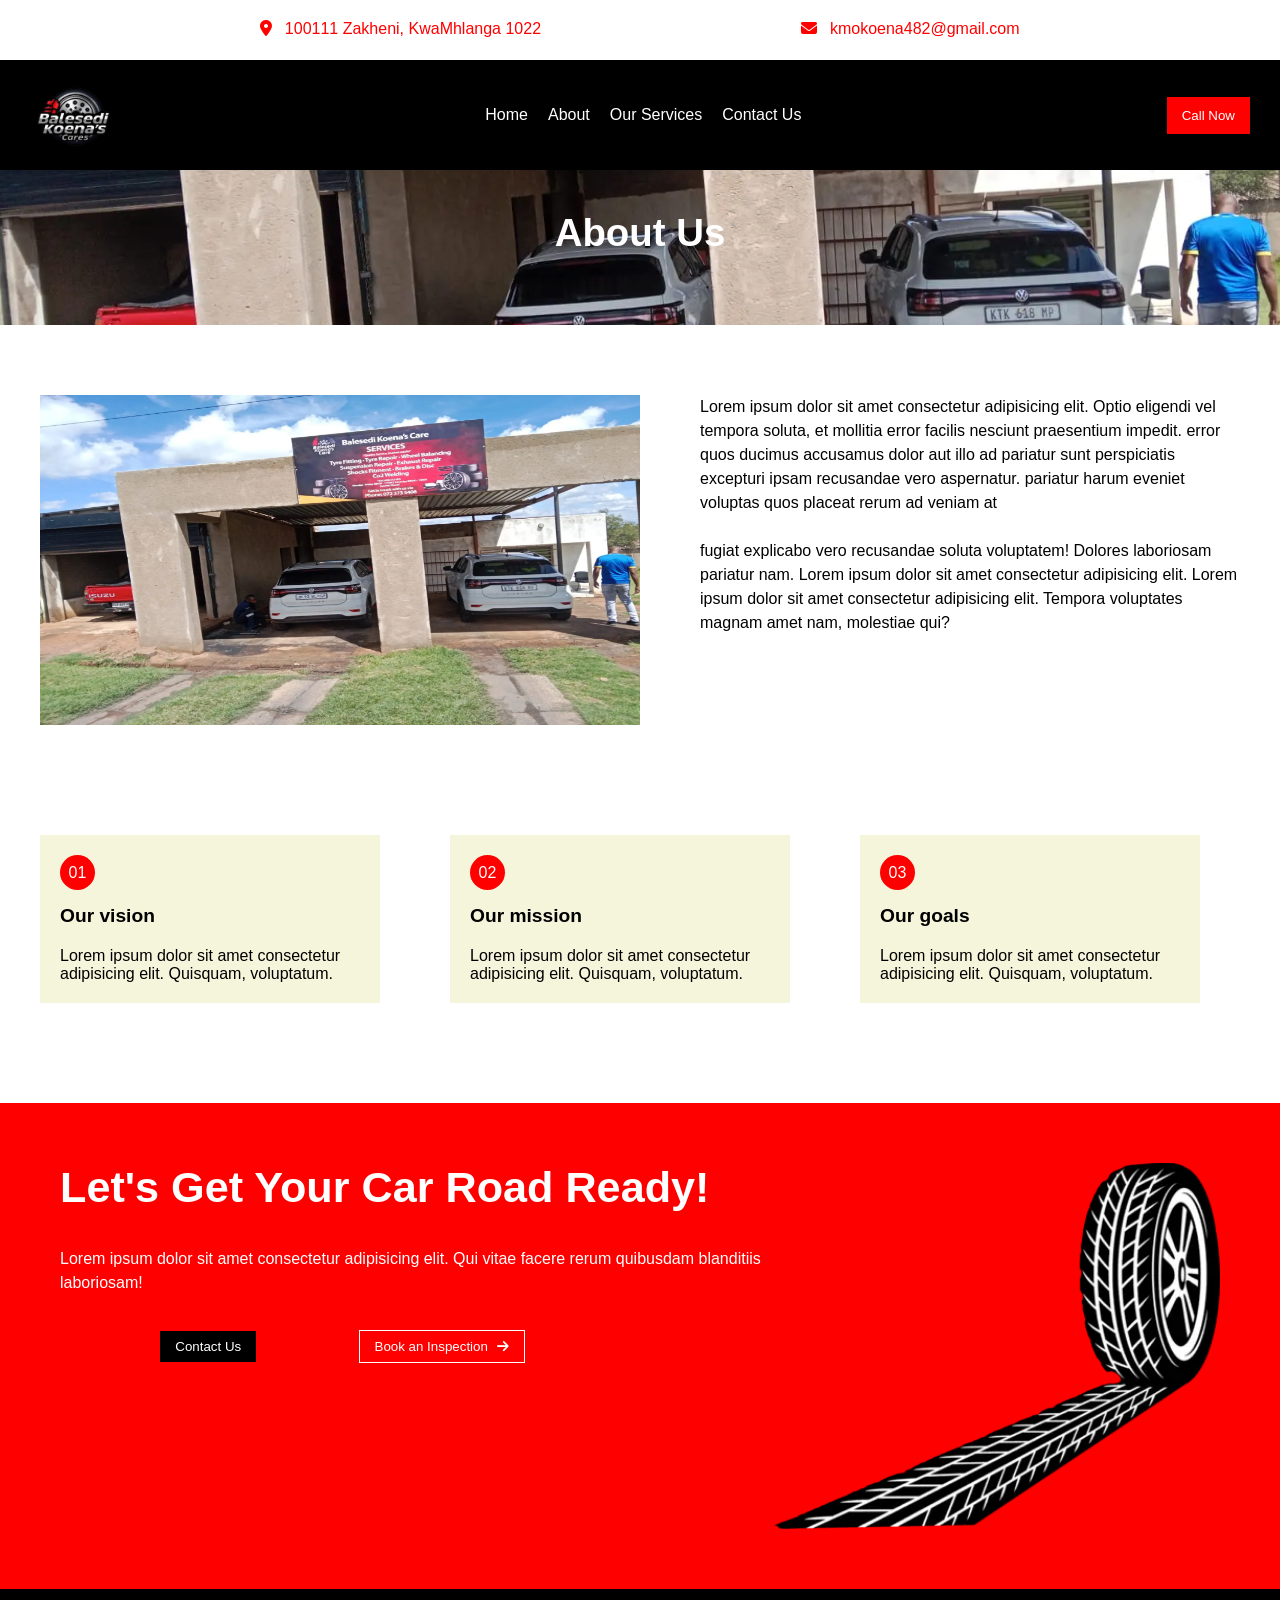
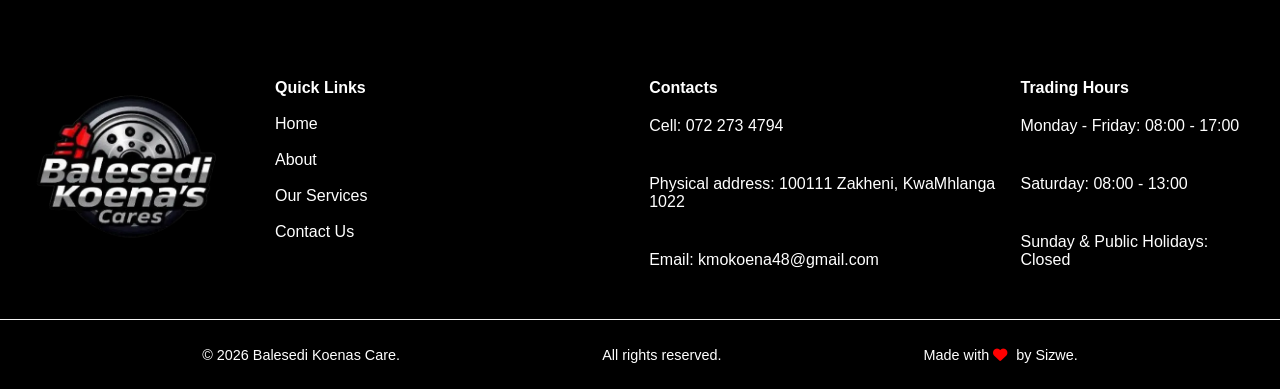
==== commit b01d0b46: "Adding optimized (compressed) images and removing original images" ====
--- a/about.html
+++ b/about.html
@@ -31,7 +31,7 @@
             </div>
             <div class="navbar">
                 <div class="logo">
-                    <a href="index.html"><img src="images/Logo.png" alt="logo"></a>
+                    <a href="index.html"><img src="images/Logo.webp" alt="logo"></a>
                 </div>
 
                 <ul class="navlist">
@@ -59,7 +59,7 @@
         </div>
         <div class="about-content">
             <div class="about-image">
-                <img src="images/about-image.jpg" alt="about image">
+                <img src="images/about-image.webp" alt="about image">
             </div>
             <div class="about-text">
                 <p>Lorem ipsum dolor sit amet consectetur adipisicing elit. 
@@ -115,7 +115,7 @@
                 </div>
             </div>
             <div class="cta-image">
-                <img src="images/tire-and-track-illustration-png.png" alt="car-avatar">
+                <img src="images/tire-and-track-illustration-png.webp" alt="car-avatar">
             </div>
         </div>
     </section>
@@ -125,7 +125,7 @@
     <section class="footer">
         <div class="footer-container">
             <div class="logo-poster">
-                <img src="images/Logo.png" alt="logo">
+                <img src="images/Logo.webp" alt="logo">
             </div>
             <div class="quick-links">
                 <h4>Quick Links</h4>
--- a/style.css
+++ b/style.css
@@ -437,7 +437,7 @@
     display: flex;
     align-items: center;
     justify-content: center;
-    background-image: url(images/about-us\ \(2\).jpg);
+    background-image: url(images/about-image.webp);
     background-position: center;
     background-size:cover;
     background-repeat: no-repeat;
@@ -534,7 +534,7 @@
     display: flex;
     align-items: center;
     justify-content: center;
-    background-image: url(images/contact-us.jpg);
+    background-image: url(images/contact-us.webp);
     background-position: center;
     background-size:cover;
     background-repeat: no-repeat;
@@ -676,7 +676,7 @@
     display: flex;
     align-items: center;
     justify-content: center;
-    background-image: url(images/Services.jpg);
+    background-image: url(images/Services.webp);
     background-position: center;
     background-size:cover;
     background-repeat: no-repeat;
@@ -744,7 +744,7 @@
     display: flex;
     align-items: center;
     justify-content: center;
-    background-image: url(images/book-an-inspection.png);
+    background-image: url(images/book-an-inspection.webp);
     background-position: center;
     background-size:cover;
     background-repeat: no-repeat;
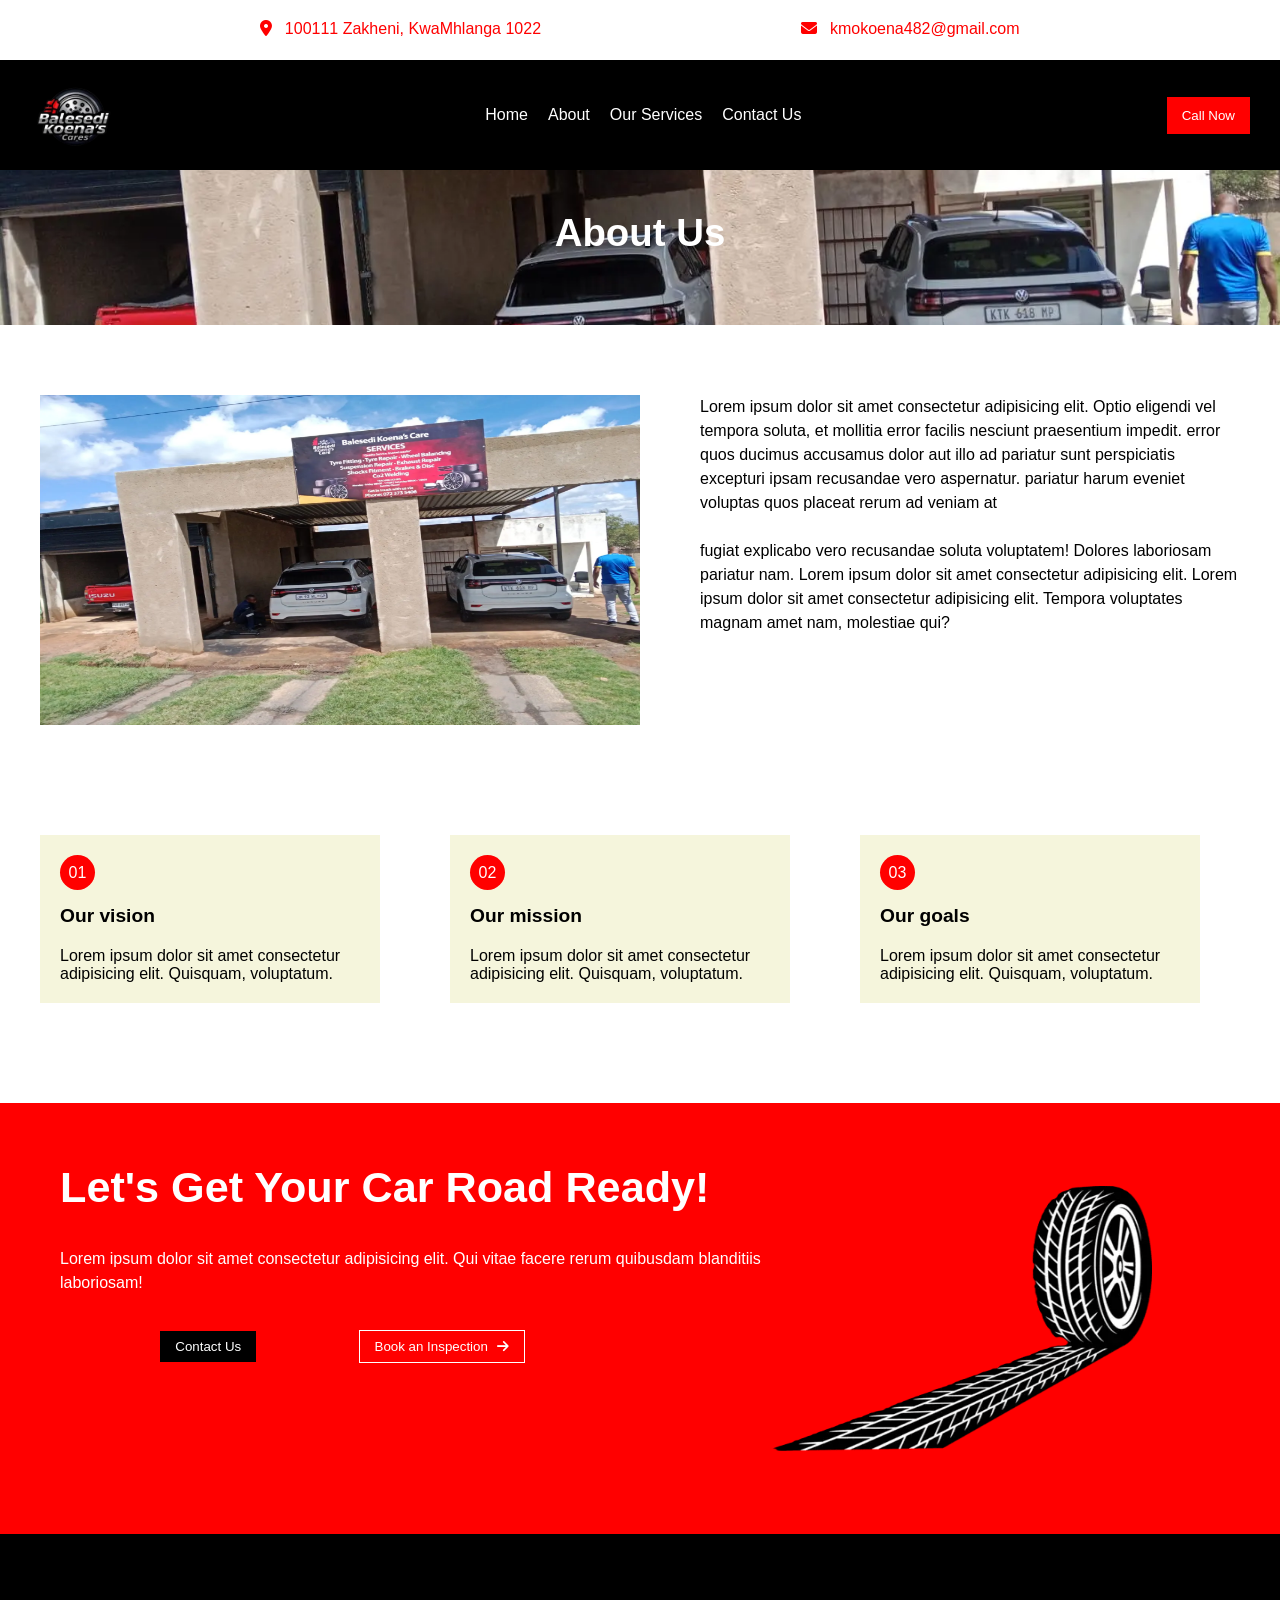
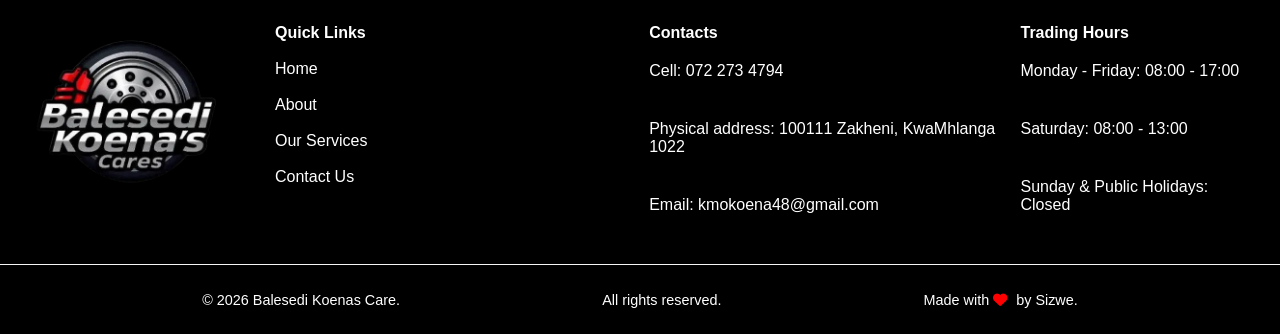
==== commit 37df7540: "Refining the responsivenes of the website" ====
--- a/about.html
+++ b/about.html
@@ -22,7 +22,7 @@
             <div class="ctabar">
                 <div class="ctabar-item">
                     <i class="fa-solid fa-location-dot"></i>
-                    <a href="#">100111 Zakheni, KwaMhlanga 1022</a>
+                    <a href="https://www.google.com/maps/place/BALESEDI+TIRE+SERVICE/@-25.422121,28.720038,437m/data=!3m1!1e3!4m6!3m5!1s0x1ec0097c9e4166e1:0xf55f2c499aabb8c0!8m2!3d-25.4221215!4d28.7200384!16s%2Fg%2F11ntpwfn2g?hl=en&entry=ttu&g_ep=EgoyMDI2MDkxMy4wIKXMDSoASAFQAw%3D%3D">100111 Zakheni, KwaMhlanga 1022</a>
                 </div>
                 <div class="ctabar-item">
                     <i class="fa-solid fa-envelope"></i>
--- a/style.css
+++ b/style.css
@@ -348,7 +348,7 @@
     color: #ffff;
 }
 
-.links-list a:hover{
+.links-list a li:hover{
     cursor: pointer;
     color: red;
 }
@@ -708,13 +708,15 @@
 
 .card{
     width: 27%;
-    height: 430px;
-    display: flex;
-    flex-direction: column;
+    height: 400px;
+    display: flex;
+    flex-direction: column;
+    background-color: black;
+    color: #ffff;
 }
 
 .card p{
-    margin: 0;
+    margin: 0 15px;
 }
 
 .card img{
@@ -726,6 +728,7 @@
     font-size: 1.4em;
     margin-top: 15px;
     margin-bottom: 5px;
+    margin-left: 15px;
 }
 
 /*#######################################################################*/
--- a/responsive.css
+++ b/responsive.css
@@ -87,11 +87,11 @@
 
     .card{
         width: 35%;
-        height: auto;
+        height: 400px;
     }
 
     .card img{
-        height: 57%;
+        height: 60%;
     }
 
     .card h3{
@@ -213,7 +213,8 @@
     }
 
     .cta-image img{
-        width: 100%;
+        width: 85%;
+        height: 85%;
     }
 
     /*#########################################################################################*/
@@ -280,6 +281,15 @@
 
     .form-container .fieldset-vehicle-info div input, .fieldset-contact-info div input, .fieldset-inspection-info div input{
         margin-top: 0;
+    }
+
+    .service-cards{
+        padding: 10px;
+        gap: 30px;
+    }
+
+    .card{
+        height: 450px;
     }
 }
 
@@ -733,8 +743,11 @@
         padding: 20px;
     }
 
-    .ctabar-item{
-        margin-bottom: 5px;
+    .ctabar-item:nth-child(1){
+        margin-bottom: 10px;
+    }
+    .ctabar-item:nth-child(2){
+        margin-bottom: 0;
     }
 
     .navbar{
@@ -742,7 +755,7 @@
         flex-direction: row;
         align-items: center;
         justify-content:space-between;
-        padding: 0 20px;
+        padding: 0 15px;
     }
 
     .navlist{
@@ -805,12 +818,13 @@
         text-align: center;
         font-size: 1.6rem;
         margin-bottom: 15px;
+        width: 85%;
     }
 
     .hero-text p{
         margin-bottom: 10px;
-        width: 90%;
-        font-size: 14px;
+        width: 85%;
+        font-size: 1.1rem;
     }
 
     .hero-text .quote-btn{
@@ -870,8 +884,12 @@
 
     .card{
         width: 100%;
-        height: auto;
-        align-items: center;
+        height: 350px;
+        align-items: center;
+    }
+
+    .card p{
+        width: 92%;
     }
 
     .card img{
@@ -923,14 +941,15 @@
 
     .services h3{
         text-align: center;
+        line-height: 1.3;
         width: 100%;
         font-size: 2.2rem;
-        margin-bottom: 30px;
+        margin-bottom: 15px;
     }
 
     .services p{
         width: 100%;
-        margin-bottom: 30px;
+        margin: 10px 0 25px 0;
     }
 
     .services-container{
@@ -939,10 +958,12 @@
 
     .service{
         width: 100%;
+        height: 240px;
     }
 
     .service-image img{
         width: 100%;
+        height: 100%;
     }
 
     .service-description{
@@ -951,6 +972,7 @@
         align-items: center;
         justify-content: center;
         padding: 15px;
+        bottom: 10%;
     }
 
     .service-description h4{
@@ -997,11 +1019,11 @@
 
     .cta-text h3{
         font-size: 2.2em;
-        margin-bottom: 30px;
+        margin-bottom: 25px;
     }
 
     .cta-text p{
-        width: 80%;
+        width: 85%;
     }
 
     .cta-btns{
@@ -1016,7 +1038,7 @@
     .cta-btns .btn-1{
         width: 100%;
         height: auto;
-        margin-bottom: 15px;
+        margin-bottom: 20px;
     }
 
     .cta-btns .btn-2{
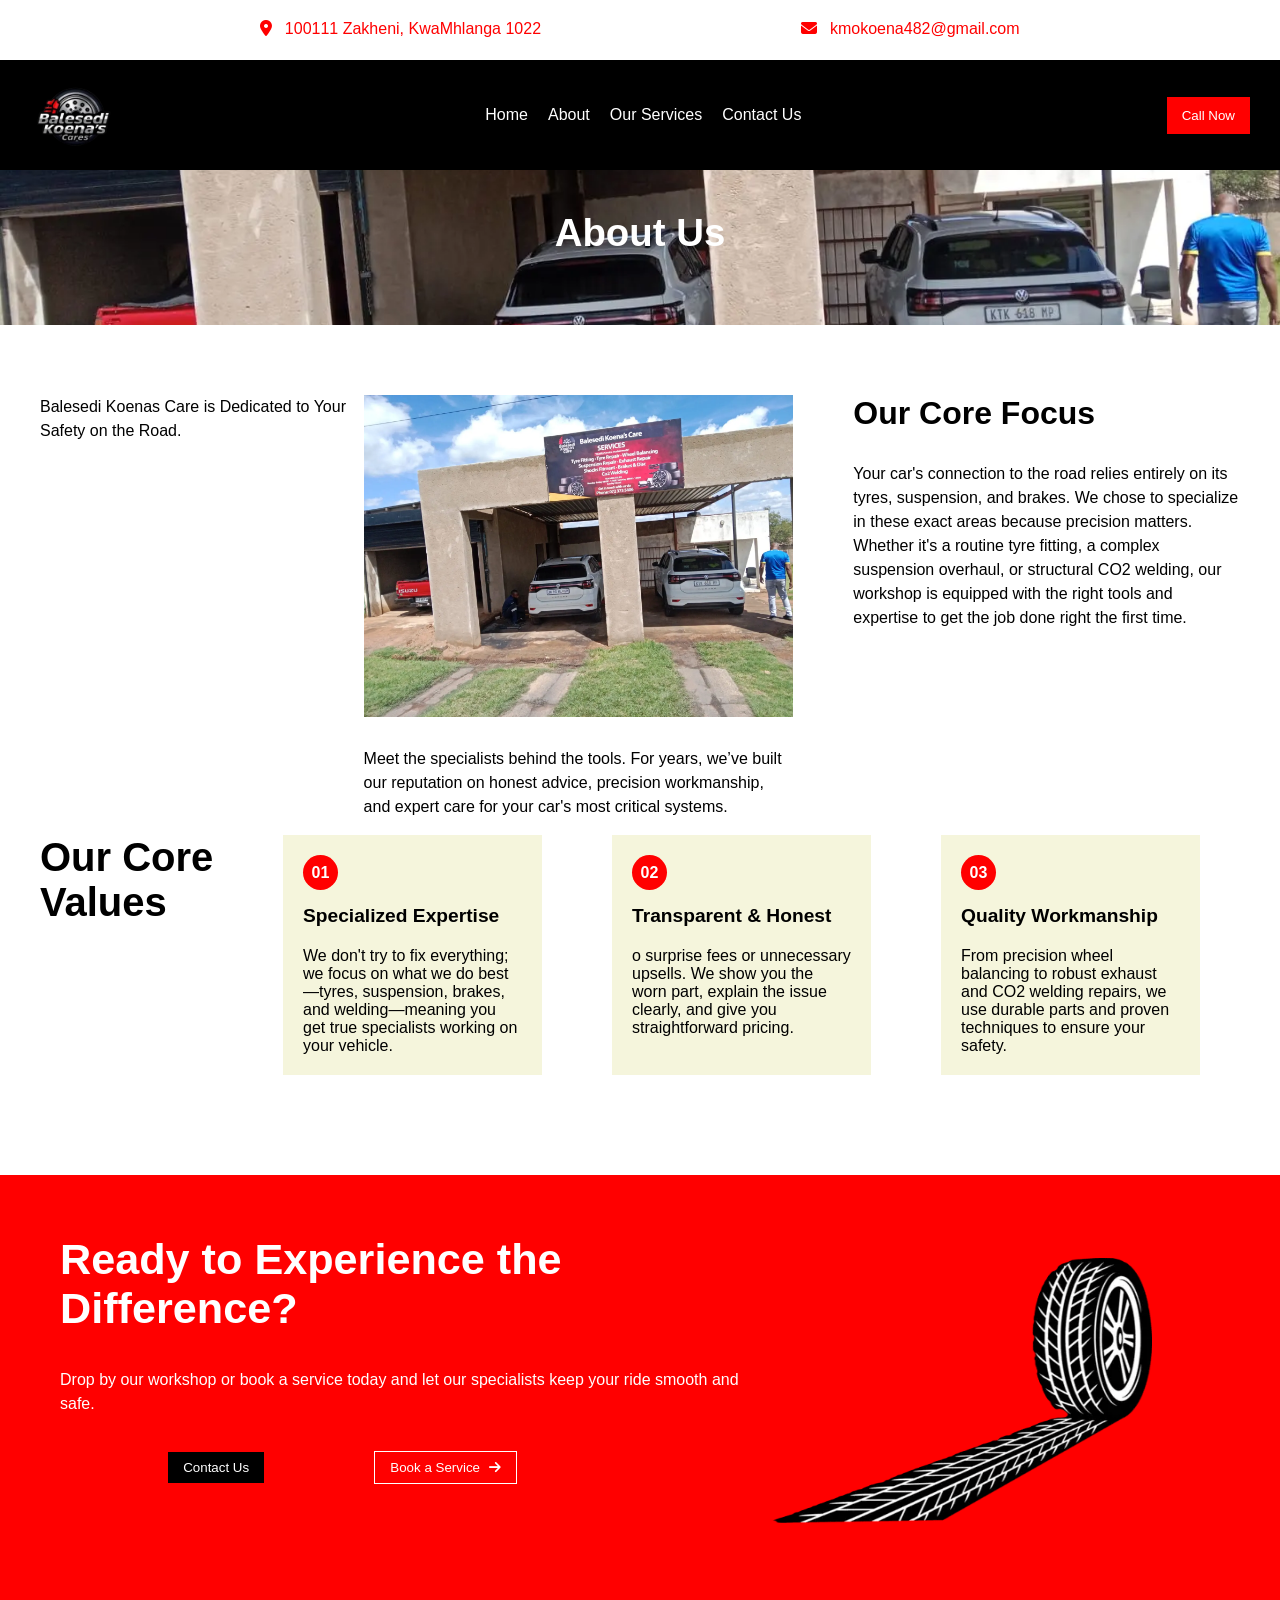
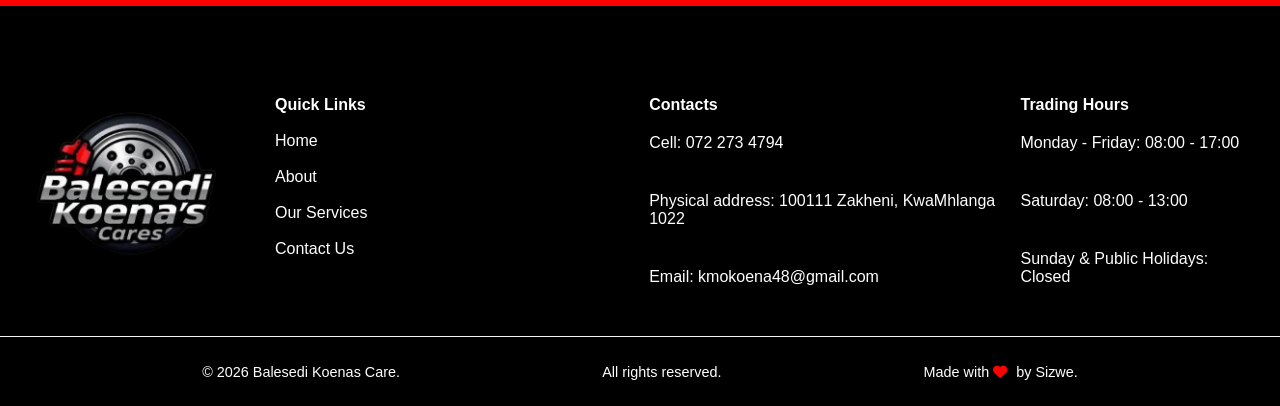
==== commit 039e81a6: "Adding content to the landing page and the about us section" ====
--- a/about.html
+++ b/about.html
@@ -58,43 +58,55 @@
             <h1>About Us</h1>
         </div>
         <div class="about-content">
+            <p>Balesedi Koenas Care is Dedicated to Your Safety on the Road.</p>
             <div class="about-image">
                 <img src="images/about-image.webp" alt="about image">
+                <p>Meet the specialists behind the tools. 
+                    For years, we’ve built our reputation on 
+                    honest advice, precision workmanship, and expert care 
+                    for your car's most critical systems.
+                </p>
             </div>
             <div class="about-text">
-                <p>Lorem ipsum dolor sit amet consectetur adipisicing elit. 
-                    Optio eligendi vel tempora soluta, et mollitia error facilis 
-                    nesciunt praesentium impedit. error quos ducimus accusamus dolor 
-                    aut illo ad pariatur sunt perspiciatis excepturi ipsam recusandae 
-                    vero aspernatur.
-                    pariatur harum eveniet voluptas quos placeat rerum ad veniam at 
-                    <br><br>fugiat explicabo vero recusandae soluta voluptatem! Dolores 
-                    laboriosam pariatur nam. Lorem ipsum dolor sit amet consectetur 
-                    adipisicing elit. Lorem ipsum dolor sit amet consectetur adipisicing elit. 
-                    Tempora voluptates magnam amet nam, molestiae qui?
+                <h3>Our Core Focus</h3>
+                <p>Your car's connection to the road relies 
+                    entirely on its tyres, suspension, and 
+                    brakes. We chose to specialize in these 
+                    exact areas because precision matters. 
+                    Whether it's a routine tyre fitting, a 
+                    complex suspension overhaul, or structural 
+                    CO2 welding, our workshop is equipped with 
+                    the right tools and expertise to get 
+                    the job done right the first time. 
                 </p>
             </div>    
         </div>
         <div class="about-frameworks">
+            <h3>Our Core Values</h3>
             <div class="framework">
                 <span>01</span>
-                <h3>Our vision</h3>
-                <p>Lorem ipsum dolor sit amet consectetur adipisicing elit. 
-                    Quisquam, voluptatum.
+                <h3>Specialized Expertise</h3>
+                <p>We don't try to fix everything; we 
+                    focus on what we do best—tyres, 
+                    suspension, brakes, and welding—meaning
+                     you get true specialists working on 
+                     your vehicle.
                 </p>
             </div>
             <div class="framework">
                 <span>02</span>
-                <h3>Our mission</h3>
-                <p>Lorem ipsum dolor sit amet consectetur adipisicing elit. 
-                    Quisquam, voluptatum.
+                <h3>Transparent & Honest</h3>
+                <p>o surprise fees or unnecessary upsells. 
+                    We show you the worn part, explain the issue clearly, 
+                    and give you straightforward pricing.
                 </p>
             </div>
             <div class="framework">
                 <span>03</span>
-                <h3>Our goals</h3>
-                <p>Lorem ipsum dolor sit amet consectetur adipisicing elit. 
-                    Quisquam, voluptatum.
+                <h3>Quality Workmanship</h3>
+                <p>From precision wheel balancing to robust 
+                    exhaust and CO2 welding repairs, we use durable parts 
+                    and proven techniques to ensure your safety.
                 </p>
             </div>
         </div>
@@ -105,13 +117,13 @@
     <section class="cta">
         <div class="cta-container">
             <div class="cta-text">
-                <h3>Let's Get  Your Car Road Ready!</h3>
-                <p>Lorem ipsum dolor sit amet consectetur adipisicing elit. Qui vitae facere rerum 
-                    quibusdam blanditiis laboriosam!
+                <h3>Ready to Experience the Difference?</h3>
+                <p>Drop by our workshop or book a service today and 
+                    let our specialists keep your ride smooth and safe.
                 </p>
                 <div class="cta-btns">
                     <a href="contact.html"><button class="btn btn-1">Contact Us</button></a>
-                    <a href="booking.html"><button class="btn btn-2">Book an Inspection <i class="fa-solid fa-arrow-right"></i></button></a>
+                    <a href="booking.html"><button class="btn btn-2">Book a Service <i class="fa-solid fa-arrow-right"></i></button></a>
                 </div>
             </div>
             <div class="cta-image">
--- a/style.css
+++ b/style.css
@@ -452,7 +452,7 @@
 
 .about-content p{
     line-height: 1.5;
-    margin-bottom: 20px;
+    margin-bottom: 30px;
 }
 
 .about-frameworks{
@@ -482,6 +482,7 @@
     display: flex;
     align-items: center;
     justify-content: center;
+    font-weight: 600;
 }
 
 .framework h3{
@@ -495,18 +496,25 @@
     padding: 0 0 0 120px;
 }
 
+.about-text h3{
+    font-size: 2rem;
+    margin-bottom: 30px;
+}
+
 .about-image{
     width:40%;
     display: flex;
-    align-items: center;
-    justify-content: center;
-    background-color: black;
-    height: 350px;
+    flex-direction: column;
+    align-items: center;
+    height: auto;
 }
 
 .about-image img{
     width: 90%;
     height: 90%;
+}
+.about-image p{
+    margin: 30px 0 0;
 }
 
 .about-header h1{
--- a/responsive.css
+++ b/responsive.css
@@ -823,12 +823,12 @@
 
     .hero-text p{
         margin-bottom: 10px;
-        width: 85%;
-        font-size: 1.1rem;
+        width: 82%;
+        font-size: 1rem;
     }
 
     .hero-text .quote-btn{
-        margin-top: 15px;
+        margin-top: 20px;
     }
 
     .about{
@@ -846,17 +846,24 @@
     }
 
     .about-content{
-        padding: 40px 20px;
+        padding: 20px 20px;
     }
 
     .about-frameworks{
         width: 100%;
         padding: 20px;
     }
+    .about-frameworks h3{
+        font-size: 2rem;
+    }
 
     .framework{
         width: 100%;
         padding: 15px;
+    }
+
+    .framework h3{
+        font-size: 1rem;
     }
 
     /*#################################################################*/
@@ -943,13 +950,14 @@
         text-align: center;
         line-height: 1.3;
         width: 100%;
-        font-size: 2.2rem;
+        font-size: 2rem;
         margin-bottom: 15px;
     }
 
     .services p{
         width: 100%;
         margin: 10px 0 25px 0;
+        font-size: 1rem;
     }
 
     .services-container{
@@ -1000,7 +1008,7 @@
     }
 
     .explore-btn .btn{
-        width: 70%;
+        width: 75%;
     }
 
     .cta-container{
@@ -1024,6 +1032,7 @@
 
     .cta-text p{
         width: 85%;
+        font-size: 1rem;
     }
 
     .cta-btns{
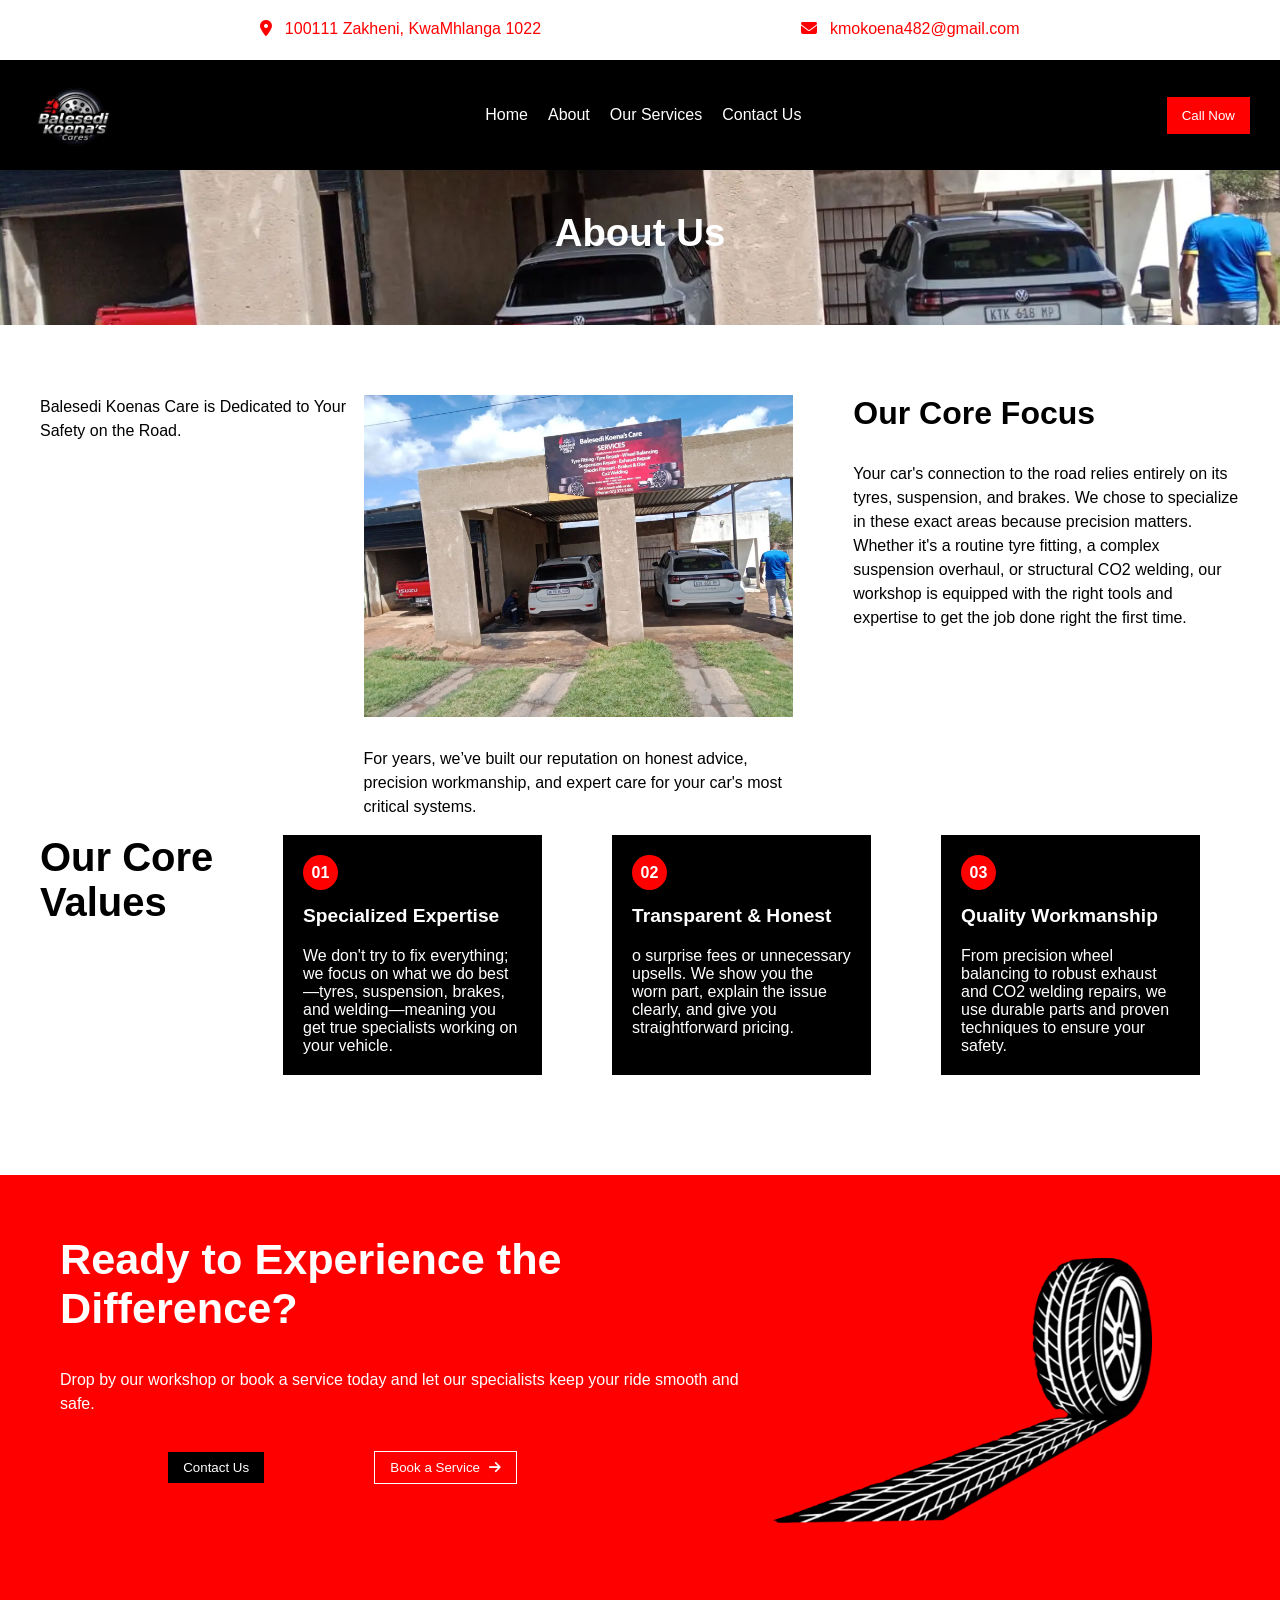
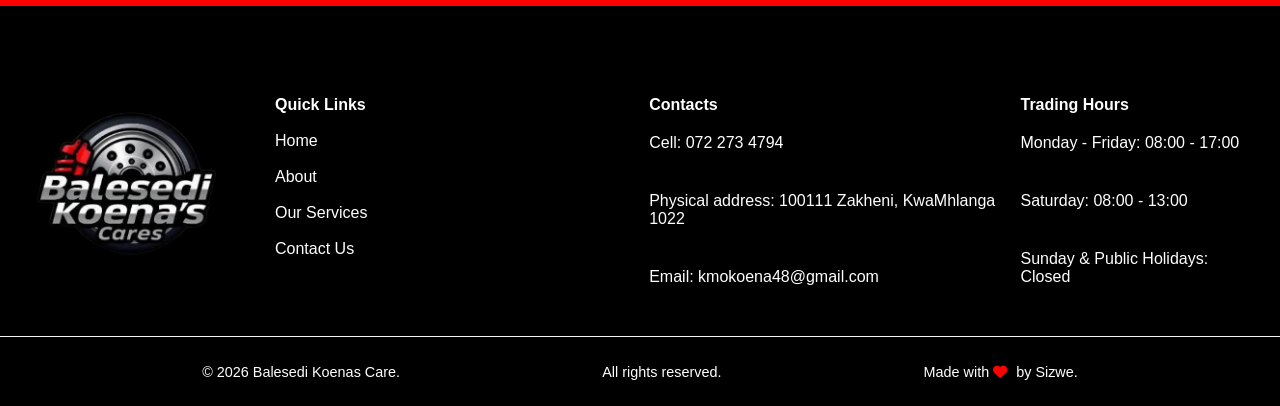
==== commit 33166929: "Adding content to all other pages" ====
--- a/about.html
+++ b/about.html
@@ -61,8 +61,7 @@
             <p>Balesedi Koenas Care is Dedicated to Your Safety on the Road.</p>
             <div class="about-image">
                 <img src="images/about-image.webp" alt="about image">
-                <p>Meet the specialists behind the tools. 
-                    For years, we’ve built our reputation on 
+                <p>For years, we’ve built our reputation on 
                     honest advice, precision workmanship, and expert care 
                     for your car's most critical systems.
                 </p>
--- a/style.css
+++ b/style.css
@@ -453,6 +453,7 @@
 .about-content p{
     line-height: 1.5;
     margin-bottom: 30px;
+    font-size: 1rem;
 }
 
 .about-frameworks{
@@ -469,7 +470,8 @@
     flex-wrap: wrap;
     margin-right: 40px;
     height: auto;
-    background-color:beige;
+    background-color:black;
+    color: white;
     padding: 20px;
 }
 
--- a/responsive.css
+++ b/responsive.css
@@ -849,6 +849,14 @@
         padding: 20px 20px;
     }
 
+    .about-image p{
+        font-size: 12px;
+    }
+
+    .about-text p{
+        font-size: 12px;
+    }
+
     .about-frameworks{
         width: 100%;
         padding: 20px;
@@ -882,6 +890,7 @@
 
     .service-content p{
         text-align: center;
+        font-size: 1rem;
     }
 
     .service-cards{
@@ -897,6 +906,7 @@
 
     .card p{
         width: 92%;
+        font-size: 12px;
     }
 
     .card img{
@@ -924,6 +934,12 @@
 
     .sub-heading{
         margin-bottom: 20px;
+        padding: 0 20px;
+    }
+
+    .sub-heading p{
+        font-size: 1rem;
+        width: 95%;
     }
     .contact .contact-form{
         margin-bottom: 10px;
@@ -1145,7 +1161,12 @@
     }
 
     .form-container{
-        padding: 40px 40px 80px 40px;
+        padding: 40px 25px 80px 25px;
+        width: 100%;
+    }
+
+    .form-description{
+        font-size: 1rem;
         width: 100%;
     }
 
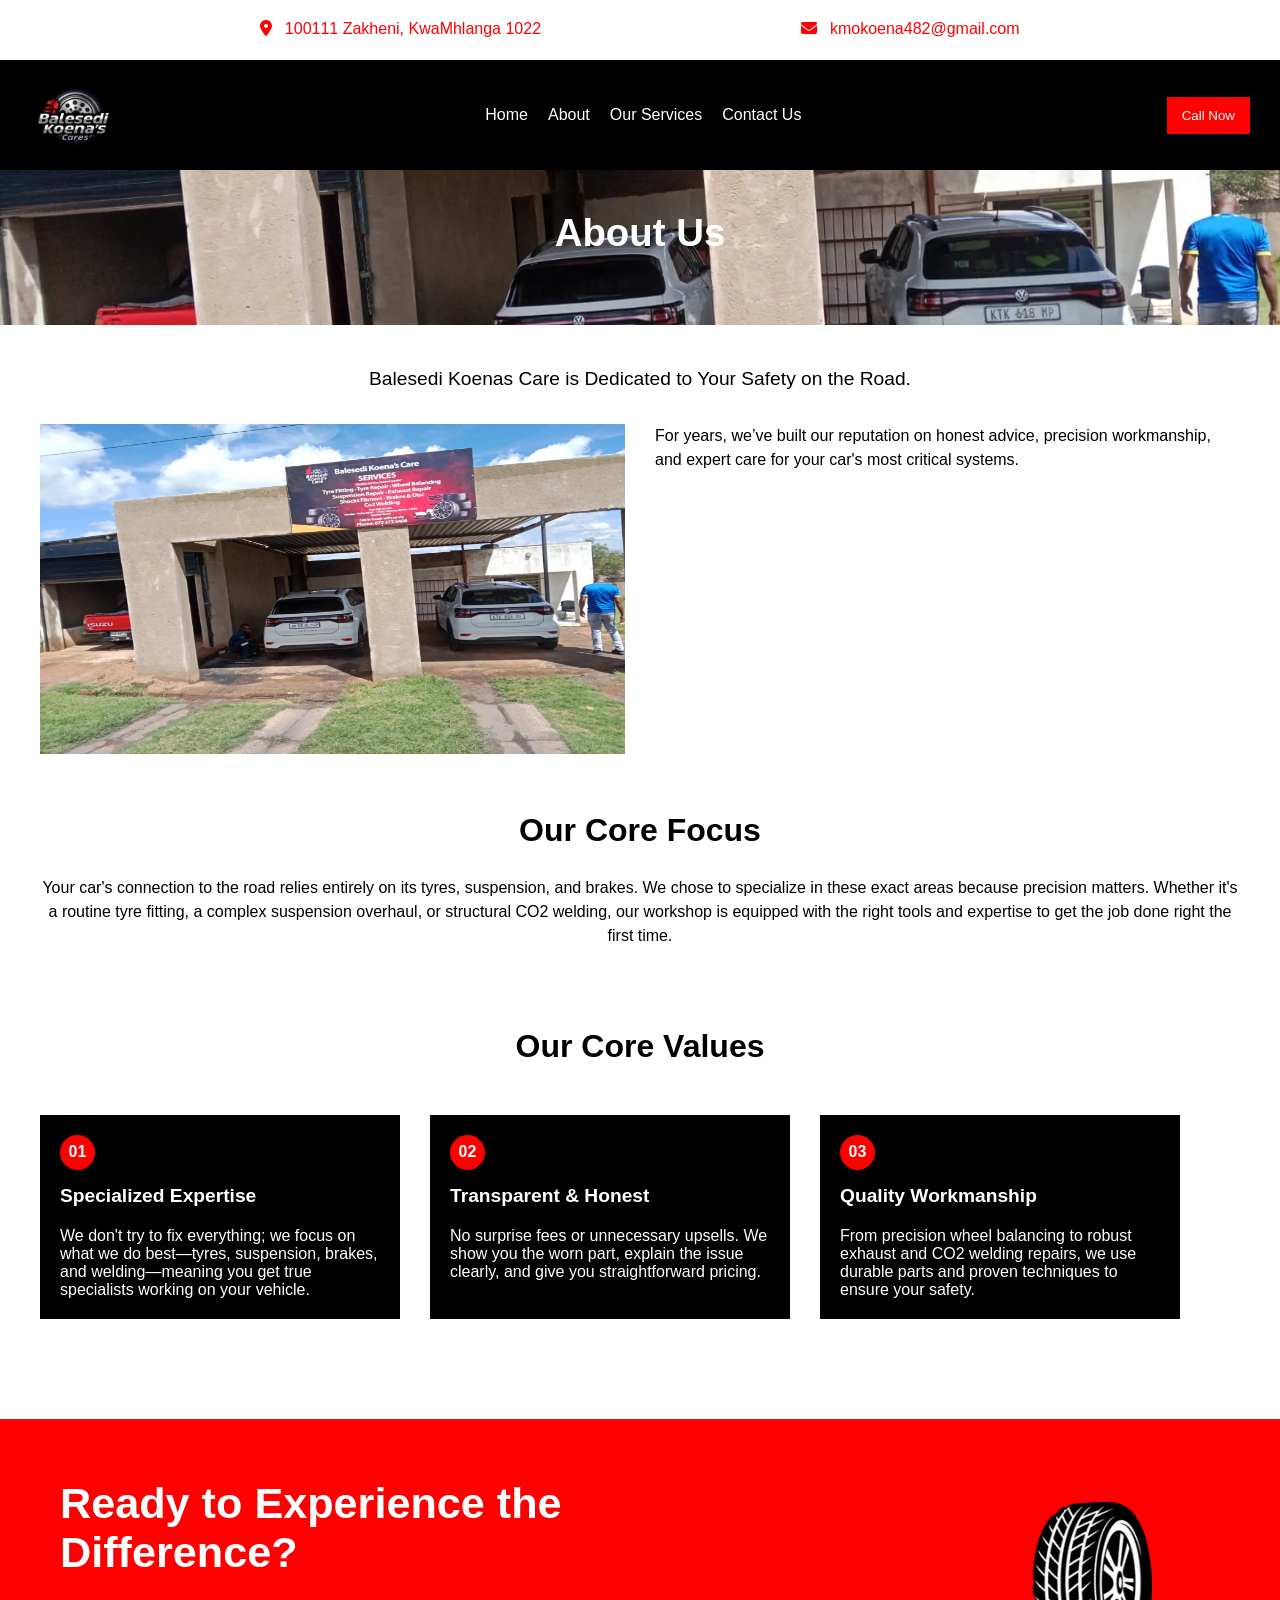
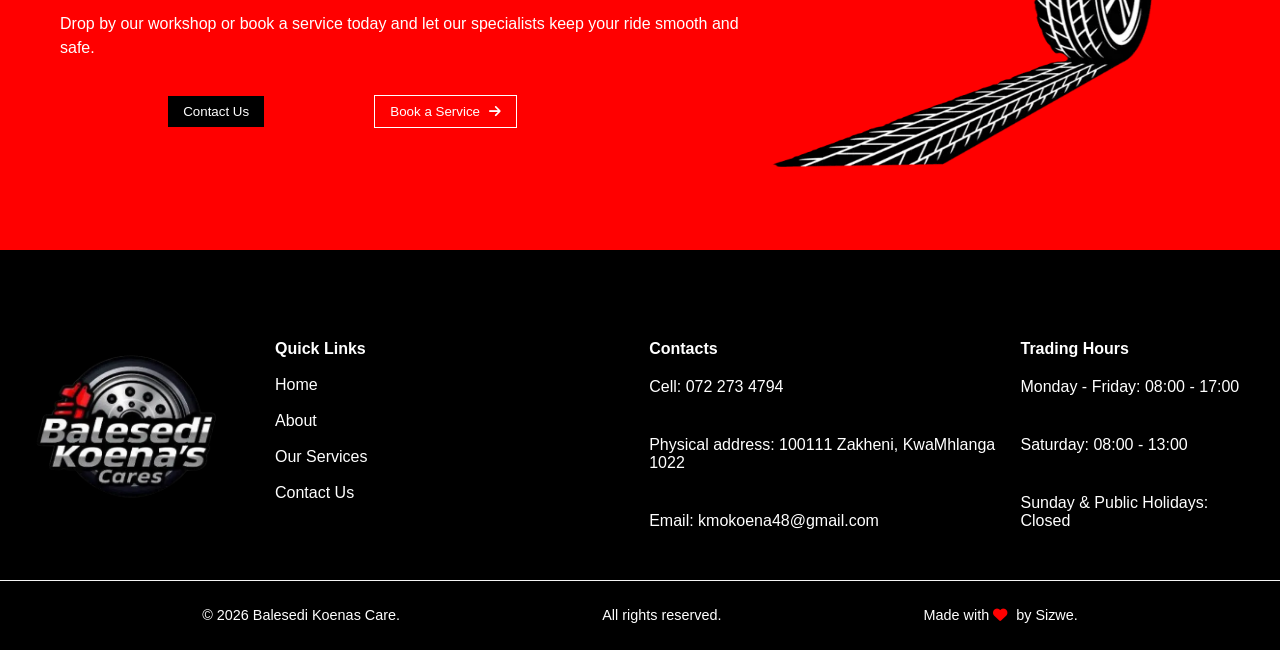
==== commit 300fb479: "Responsive design adjustments" ====
--- a/about.html
+++ b/about.html
@@ -59,54 +59,58 @@
         </div>
         <div class="about-content">
             <p>Balesedi Koenas Care is Dedicated to Your Safety on the Road.</p>
-            <div class="about-image">
-                <img src="images/about-image.webp" alt="about image">
-                <p>For years, we’ve built our reputation on 
-                    honest advice, precision workmanship, and expert care 
-                    for your car's most critical systems.
-                </p>
-            </div>
-            <div class="about-text">
-                <h3>Our Core Focus</h3>
-                <p>Your car's connection to the road relies 
-                    entirely on its tyres, suspension, and 
-                    brakes. We chose to specialize in these 
-                    exact areas because precision matters. 
-                    Whether it's a routine tyre fitting, a 
-                    complex suspension overhaul, or structural 
-                    CO2 welding, our workshop is equipped with 
-                    the right tools and expertise to get 
-                    the job done right the first time. 
-                </p>
-            </div>    
+            <div class="image-text">
+                <div class="about-image">
+                    <img src="images/about-image.webp" alt="about image">
+                    <p>For years, we’ve built our reputation on 
+                        honest advice, precision workmanship, and expert care 
+                        for your car's most critical systems.
+                    </p>
+                </div>
+                <div class="about-text">
+                    <h3>Our Core Focus</h3>
+                    <p>Your car's connection to the road relies 
+                        entirely on its tyres, suspension, and 
+                        brakes. We chose to specialize in these 
+                        exact areas because precision matters. 
+                        Whether it's a routine tyre fitting, a 
+                        complex suspension overhaul, or structural 
+                        CO2 welding, our workshop is equipped with 
+                        the right tools and expertise to get 
+                        the job done right the first time. 
+                    </p>
+                </div> 
+            </div>   
         </div>
         <div class="about-frameworks">
             <h3>Our Core Values</h3>
-            <div class="framework">
-                <span>01</span>
-                <h3>Specialized Expertise</h3>
-                <p>We don't try to fix everything; we 
-                    focus on what we do best—tyres, 
-                    suspension, brakes, and welding—meaning
-                     you get true specialists working on 
-                     your vehicle.
-                </p>
-            </div>
-            <div class="framework">
-                <span>02</span>
-                <h3>Transparent & Honest</h3>
-                <p>o surprise fees or unnecessary upsells. 
-                    We show you the worn part, explain the issue clearly, 
-                    and give you straightforward pricing.
-                </p>
-            </div>
-            <div class="framework">
-                <span>03</span>
-                <h3>Quality Workmanship</h3>
-                <p>From precision wheel balancing to robust 
-                    exhaust and CO2 welding repairs, we use durable parts 
-                    and proven techniques to ensure your safety.
-                </p>
+            <div class="frameworks">
+                <div class="framework">
+                    <span>01</span>
+                    <h3>Specialized Expertise</h3>
+                    <p>We don't try to fix everything; we 
+                        focus on what we do best—tyres, 
+                        suspension, brakes, and welding—meaning
+                        you get true specialists working on 
+                        your vehicle.
+                    </p>
+                </div>
+                <div class="framework">
+                    <span>02</span>
+                    <h3>Transparent & Honest</h3>
+                    <p>No surprise fees or unnecessary upsells. 
+                        We show you the worn part, explain the issue clearly, 
+                        and give you straightforward pricing.
+                    </p>
+                </div>
+                <div class="framework">
+                    <span>03</span>
+                    <h3>Quality Workmanship</h3>
+                    <p>From precision wheel balancing to robust 
+                        exhaust and CO2 welding repairs, we use durable parts 
+                        and proven techniques to ensure your safety.
+                    </p>
+                </div>
             </div>
         </div>
     </section>
--- a/style.css
+++ b/style.css
@@ -459,8 +459,16 @@
 .about-frameworks{
     display: flex;
     flex-direction: row;
-    padding: 40px 80px;
+    align-items: center;
+    padding: 40px 40px;
     margin-top: 30px;
+}
+
+.frameworks{
+    display: flex;
+    flex-wrap: wrap;
+    gap: 30px;
+    margin-top: 0;
 }
 
 .framework{
@@ -468,7 +476,7 @@
     display: flex;
     flex-direction: column;
     flex-wrap: wrap;
-    margin-right: 40px;
+    margin: 0;
     height: auto;
     background-color:black;
     color: white;
--- a/responsive.css
+++ b/responsive.css
@@ -51,28 +51,83 @@
 
     .about-content{
         padding: 40px;
+        flex-direction: column;
+        align-items: center;
+        margin-top: 0;
+    }
+
+    .image-text{
+        display: flex;
+        flex-direction: column;
+    }
+
+    .about-content p{
+        margin-bottom: 30px;
+        font-size: 1.2rem;
     }
 
     .about-text{
         padding: 0;
-        padding-left: 60px;
+        margin-top: 60px;
+        width: 70%;
+        display: flex;
+        flex-direction: column;
+        justify-content: center;
+        align-items: center;
+        width: 100%;
+    }
+
+    .about-text h3{
+        line-height: 1;
+    }
+
+    .about-text p{
+        margin-bottom: 0;
+        font-size: 1rem;
+        text-align: center;
+    }
+
+    .about-image{
+        width: 100%;
+        height: 330px;
+        display: flex;
+        flex-direction: row;
+        align-items: flex-start;
+    }
+
+    .about-image p{
         width: 50%;
-    }
-
-    .about-image{
+        margin: 0 0 0 30px;
+        font-size: 1rem;
+    }
+
+    .about-image img{
         width: 50%;
-        height: 330px;
-    }
-
-    .about-image img{
-        width: 100%;
         height: 100%;
     }
 
     .about-frameworks{
         padding: 40px 40px;
         gap: 30px;
-        width: 100%;
+        flex-wrap: wrap;
+        width: 100%;
+        flex-direction: column;
+        margin-top: 0;
+    }
+
+    .about-frameworks h3{
+        font-size: 2rem;
+    }
+
+    .frameworks{
+        display: flex;
+        flex-wrap: wrap;
+        gap: 30px;
+        margin-top: 0;
+    }
+
+    .framework h3{
+        font-size: 1.2rem;
     }
 
     /*#####################################################################*/
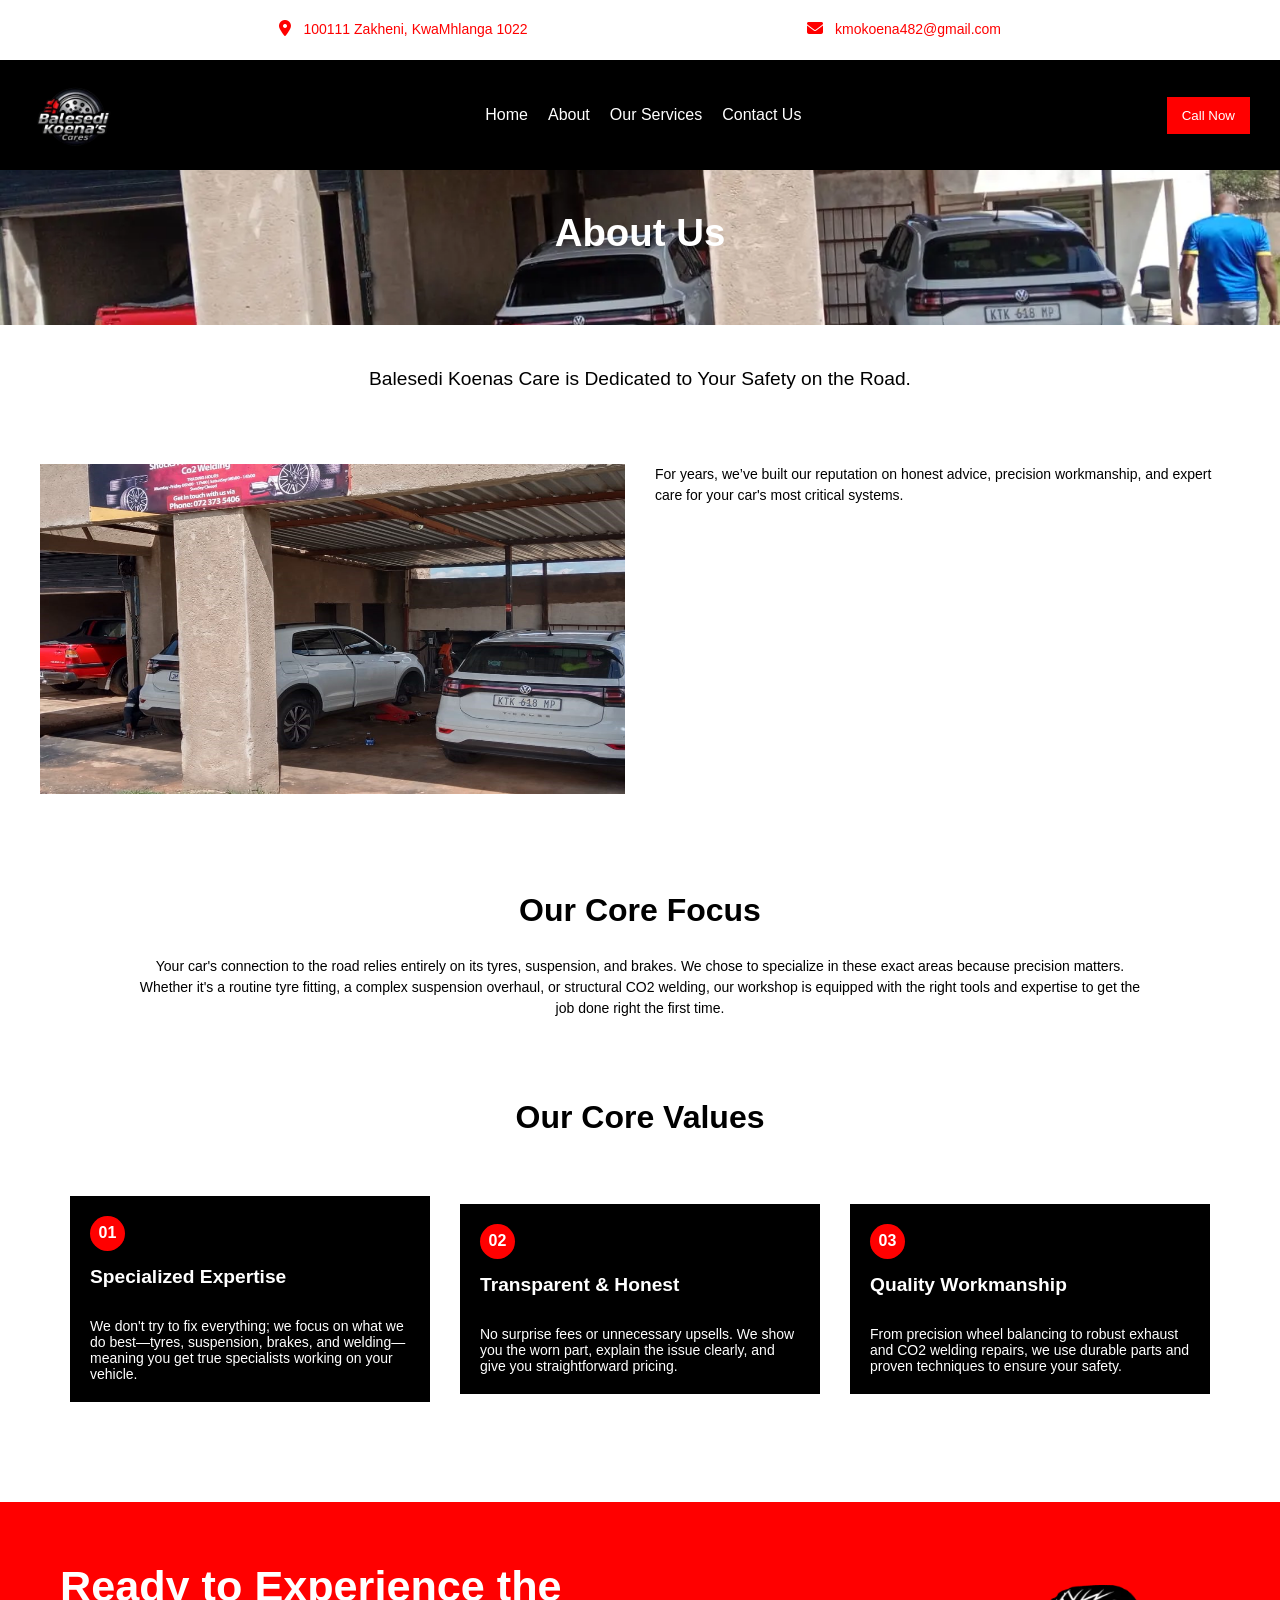
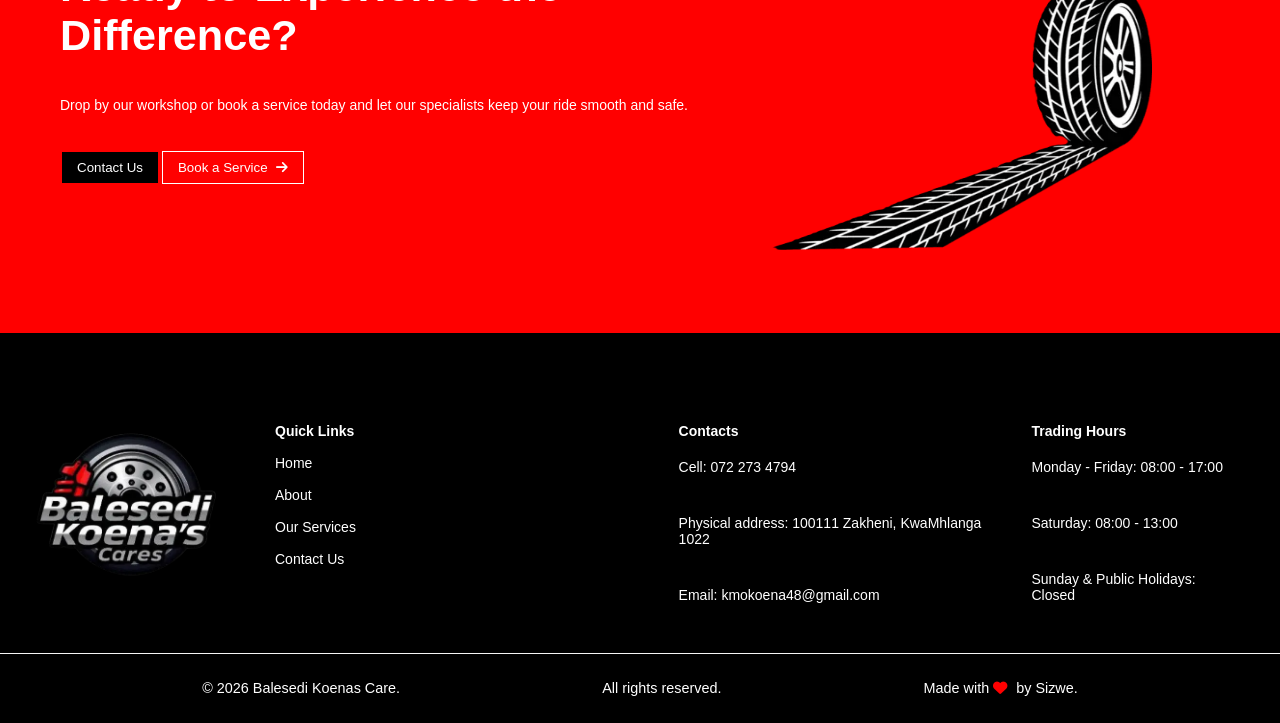
==== commit a02cb561: "Redevelopment of th about us page" ====
--- a/about.html
+++ b/about.html
@@ -61,7 +61,7 @@
             <p>Balesedi Koenas Care is Dedicated to Your Safety on the Road.</p>
             <div class="image-text">
                 <div class="about-image">
-                    <img src="images/about-image.webp" alt="about image">
+                    <img src="images/about-image.jpg" alt="about image">
                     <p>For years, we’ve built our reputation on 
                         honest advice, precision workmanship, and expert care 
                         for your car's most critical systems.
--- a/style.css
+++ b/style.css
@@ -299,12 +299,12 @@
 .cta-btns{
     width: 45%;
     display: flex;
-    justify-content: space-evenly;
 }
 
 .cta-btns .btn-1{
     background-color: black;
     color: #ffff;
+    margin-right: 40px;
 }
 
 .cta-btns .btn-2{
@@ -447,25 +447,41 @@
     padding: 40px 80px;
     margin-top: 30px;
     display: flex;
-    flex-direction: row;
+    flex-direction: column;
+    align-items: center;
+    justify-content: center;
+    width: 100%;
 }
 
 .about-content p{
     line-height: 1.5;
     margin-bottom: 30px;
     font-size: 1rem;
+    text-align: center;
+}
+
+.image-text{
+    display: flex;
+    align-items: center;
+    flex-direction: column;
 }
 
 .about-frameworks{
     display: flex;
-    flex-direction: row;
+    flex-direction: column;
     align-items: center;
     padding: 40px 40px;
     margin-top: 30px;
 }
 
+.about-frameworks h3{
+    margin-bottom: 30px;
+}
+
 .frameworks{
     display: flex;
+    align-items: center;
+    justify-content: center;
     flex-wrap: wrap;
     gap: 30px;
     margin-top: 0;
@@ -502,8 +518,12 @@
 }
 
 .about-text{
-    width: 50%;
-    padding: 0 0 0 120px;
+    width: 100%;
+    margin-top: 40px;
+    padding: 0;
+    display: flex;
+    flex-direction: column;
+    align-items: center;
 }
 
 .about-text h3{
@@ -511,20 +531,27 @@
     margin-bottom: 30px;
 }
 
+.about-text p{
+    width: 85%;
+}
+
 .about-image{
-    width:40%;
-    display: flex;
-    flex-direction: column;
-    align-items: center;
+    width: 100%;
+    display: flex;
+    flex-direction: row;
+    justify-content: center;
     height: auto;
+    margin: 40px;
 }
 
 .about-image img{
-    width: 90%;
-    height: 90%;
+    width: 35%;
+    height: 35%;
 }
 .about-image p{
-    margin: 30px 0 0;
+    margin: 0 30px 0;
+    text-align: left;
+    width: 50%;
 }
 
 .about-header h1{
--- a/responsive.css
+++ b/responsive.css
@@ -3,6 +3,10 @@
 *********************************/
 @media (max-width: 1470px){
 
+    .ctabar-item a{
+        font-size: 14px;
+    }
+
     .navbar{
         justify-content: space-between;
         padding: 10px 30px;
@@ -83,7 +87,7 @@
 
     .about-text p{
         margin-bottom: 0;
-        font-size: 1rem;
+        font-size: 14px;
         text-align: center;
     }
 
@@ -98,7 +102,7 @@
     .about-image p{
         width: 50%;
         margin: 0 0 0 30px;
-        font-size: 1rem;
+        font-size: 14px;
     }
 
     .about-image img{
@@ -130,6 +134,10 @@
         font-size: 1.2rem;
     }
 
+    .framework p{
+        font-size: 14px;
+    }
+
     /*#####################################################################*/
     .service-header{
         height: 185px;
@@ -140,6 +148,10 @@
         gap: 50px;
     }
 
+    .service-content p{
+        font-size: 1.2rem;
+    }
+
     .card{
         width: 35%;
         height: 400px;
@@ -153,7 +165,9 @@
         font-size: 1.2em;
     }
 
-
+    .card p{
+        font-size: 14px;
+    }
 
     /*#########################################################################################*/
 
@@ -202,6 +216,9 @@
 
     .sub-heading{
         margin: 40px 0 40px 0;
+        width: 80%;
+        text-align: center;
+        font-size: 1.2rem;
     }
 
     .contact-content{
@@ -219,6 +236,10 @@
         width: 45%;
     }
 
+    .content p{
+        font-size: 14px;
+    }
+
     .content iframe{
         width: 100%;
         height: 250px;
@@ -228,6 +249,14 @@
     width: 70%;
     }
 
+    .contact-form .fieldset{
+        font-size: 14px;
+    }
+
+    .contact-form input::placeholder, textarea::placeholder{
+        font-size: 14px;
+    }
+
     /*#########################################################################################*/
 
     .cta-container{
@@ -244,6 +273,7 @@
 
     .cta-text p{
         width: 100%;
+        font-size: 14px;
     }
 
     .cta-btns{
@@ -285,10 +315,20 @@
 
     .quick-links{
         width: 33%;
+        font-size: 14px;
     }
 
     .contacts{
         align-items: flex-start;
+        font-size: 14px;
+    }
+
+    .trading-hours{
+        font-size: 14px;
+    }
+
+    .copyright{
+        font-size: 14px;
     }
 
     .logo-poster img{
@@ -308,7 +348,15 @@
 
     .form-container .message-btn .btn{
         width: 40%;
-    }    
+    }
+
+    .form-description{
+        font-size: 1.2rem;
+    }
+
+    .form div, .form input::placeholder, .form p{
+        font-size: 14px;
+    }
 }
 
 /******************************** 
@@ -480,12 +528,30 @@
         align-items: center;
     }
 
+    .image-text{
+        align-items: center;
+    }
+
     .about-image{
         width: 95%;
+        display: flex;
+        flex-direction: column;
+        align-items: center;
+        margin-bottom: 40px;
+    }
+
+    .about-image img{
+        width: 100%;
+    }
+
+    .about-image p{
+        margin-top: 30px;
+        margin-left: 0;
+        width: 90%;
     }
 
     .about-text{
-        margin-top: 60px;
+        margin-top: 90px;
         width: 90%;
         padding: 0;
         text-align: center;
@@ -494,7 +560,15 @@
     .about-frameworks{
         flex-direction: column;
         align-items: center;
+        justify-content: center;
         margin: 0;
+    }
+
+    .frameworks{
+        flex-wrap: nowrap;
+        flex-direction: column;
+        align-items: center;
+        gap: 0;
     }
 
     .framework{
@@ -502,6 +576,7 @@
         margin-right: 0;
         display: flex;
         align-items: center;
+        margin-bottom: 40px;
     }
 
     .framework span{
@@ -533,6 +608,10 @@
         text-align: center;
     }
 
+    .service-content p{
+        font-size: 1.1rem;
+    }
+
     .service-cards{
         padding: 10px;
         gap: 50px;
@@ -543,6 +622,10 @@
         height: auto;
     }
 
+    .card p{
+        font-size: 14px;
+    }
+
     .card img{
         height: 57%;
     }
@@ -565,6 +648,7 @@
     .services p{
         width: 90%;
         margin: 35px 0;
+        font-size: 1.1rem;
     }
 
     .services a{
@@ -582,6 +666,7 @@
 
     .service-description p{
         margin: 5px 0 0 0;
+        font-size: 14px;
     }
 
     .explore-btn a{
@@ -603,6 +688,10 @@
 
     .contact-header h1{
         font-size: 2rem;
+    }
+
+    .contact .sub-heading{
+        font-size: 1.1rem;
     }
 
     .contact-content{
@@ -748,7 +837,7 @@
         font-size: 2rem;
     }
 
-.form-container{
+    .form-container{
         padding: 40px 70px 80px 70px;
         width: 90%;
     }
@@ -778,6 +867,10 @@
     .form-container .quote-btn{
         width: 50%;
         height: auto;
+    }
+
+    .form-description{
+        font-size: 1.1rem;
     }
     
 }
@@ -805,6 +898,10 @@
         margin-bottom: 0;
     }
 
+    .ctabar-item a{
+        font-size: 12px;
+    }
+
     .navbar{
         display: flex;
         flex-direction: row;
@@ -871,7 +968,7 @@
 
     .hero-text h1{
         text-align: center;
-        font-size: 1.6rem;
+        font-size: 1.9rem;
         margin-bottom: 15px;
         width: 85%;
     }
@@ -893,7 +990,7 @@
 
     .about-header{ 
         height: 140px;
-        margin-top: 120px;
+        margin-top: 110px;
     }
 
     .about-header h1{
@@ -904,17 +1001,25 @@
         padding: 20px 20px;
     }
 
+    .about-content p{
+        font-size: 1rem;
+    }
+
     .about-image p{
         font-size: 12px;
     }
 
+    .about-text{
+        margin-top: 40px;
+    }
+
     .about-text p{
         font-size: 12px;
     }
 
     .about-frameworks{
         width: 100%;
-        padding: 20px;
+        padding: 40px 20px 20px;
     }
     .about-frameworks h3{
         font-size: 2rem;
@@ -929,6 +1034,10 @@
         font-size: 1rem;
     }
 
+    .framework p{
+        font-size: 12px;
+    }
+
     /*#################################################################*/
 
     .our-services{
@@ -937,6 +1046,11 @@
 
     .service-header{
         height: 140px;
+        margin-top: 120px;
+    }
+
+    .service-header h1{
+        margin-top: 20px;
     }
 
     .service-content{
@@ -980,21 +1094,22 @@
 
     .contact-header{
         height: 160px;
-        margin-top: 120px;
+        margin-top: 110px;
     }
 
     .contact-header h1{
+        margin-top: 7px;
         font-size: 1.8rem;
     }
 
     .sub-heading{
         margin-bottom: 20px;
-        padding: 0 20px;
+        padding: 0;
     }
 
     .sub-heading p{
         font-size: 1rem;
-        width: 95%;
+        width: 100%;
     }
     .contact .contact-form{
         margin-bottom: 10px;
@@ -1009,8 +1124,16 @@
         width: 100%;
     }
 
+    .contact-form .fieldset div, .fieldset input::placeholder{
+        font-size: 12px;
+    }
+
     .contact-content{
         margin-bottom: 10px;
+    }
+
+    .contact-content .content p{
+        font-size: 12px;
     }
 
     .services{
@@ -1236,6 +1359,10 @@
         text-align: center;
     }
 
+    .form p{
+        font-size: 12px;
+    }
+
     .form-container .message-btn{
         width: 100%;
         height: auto;
@@ -1254,9 +1381,10 @@
         display: flex;
         flex-direction: column;
         width: 100%;
-    }
-
-    input[type="text"], input[type="email"], input[type="tel"], input[type="date"], input[type="time"], textarea{
         font-size: 12px;
     }
+
+    input[type="text"]::placeholder, input[type="email"]::placeholder, input[type="tel"]::placeholder, input[type="date"]::placeholder, input[type="time"]::placeholder, textarea{
+        font-size: 12px;
+    }
 }
